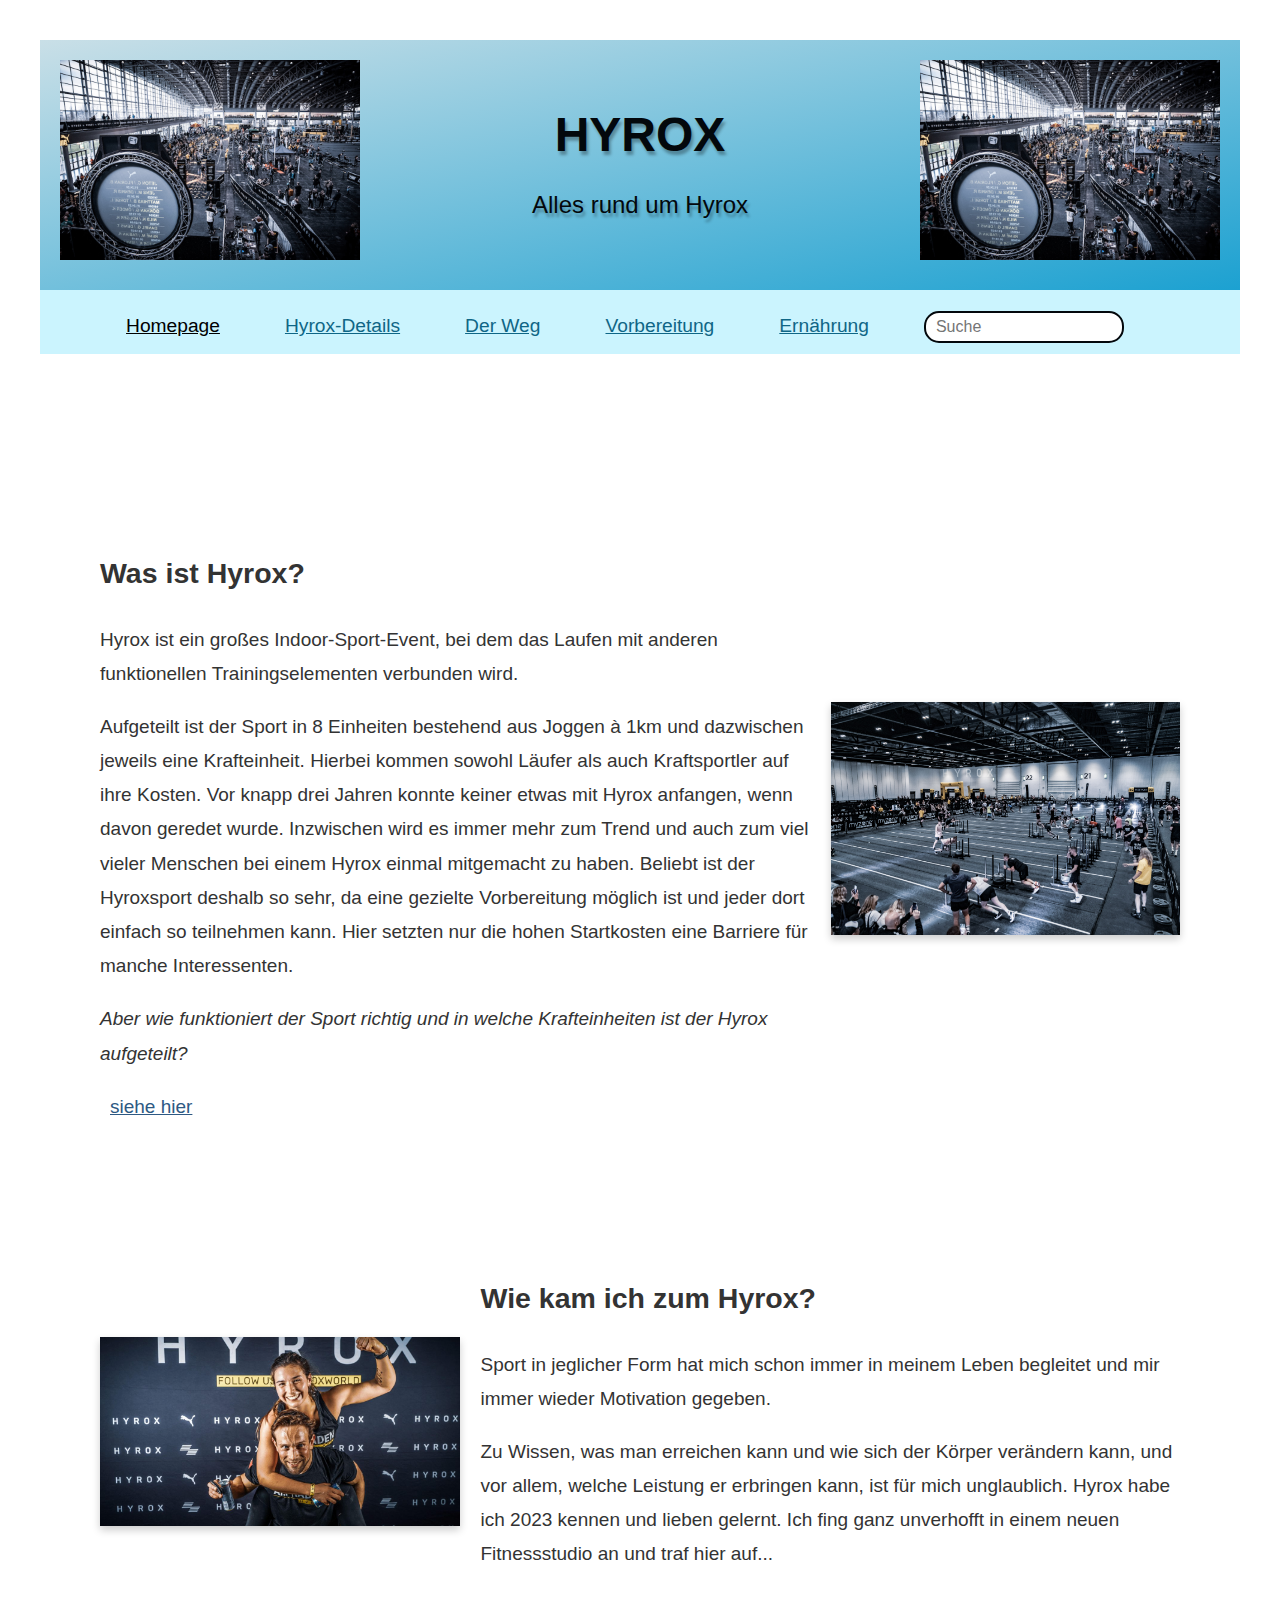
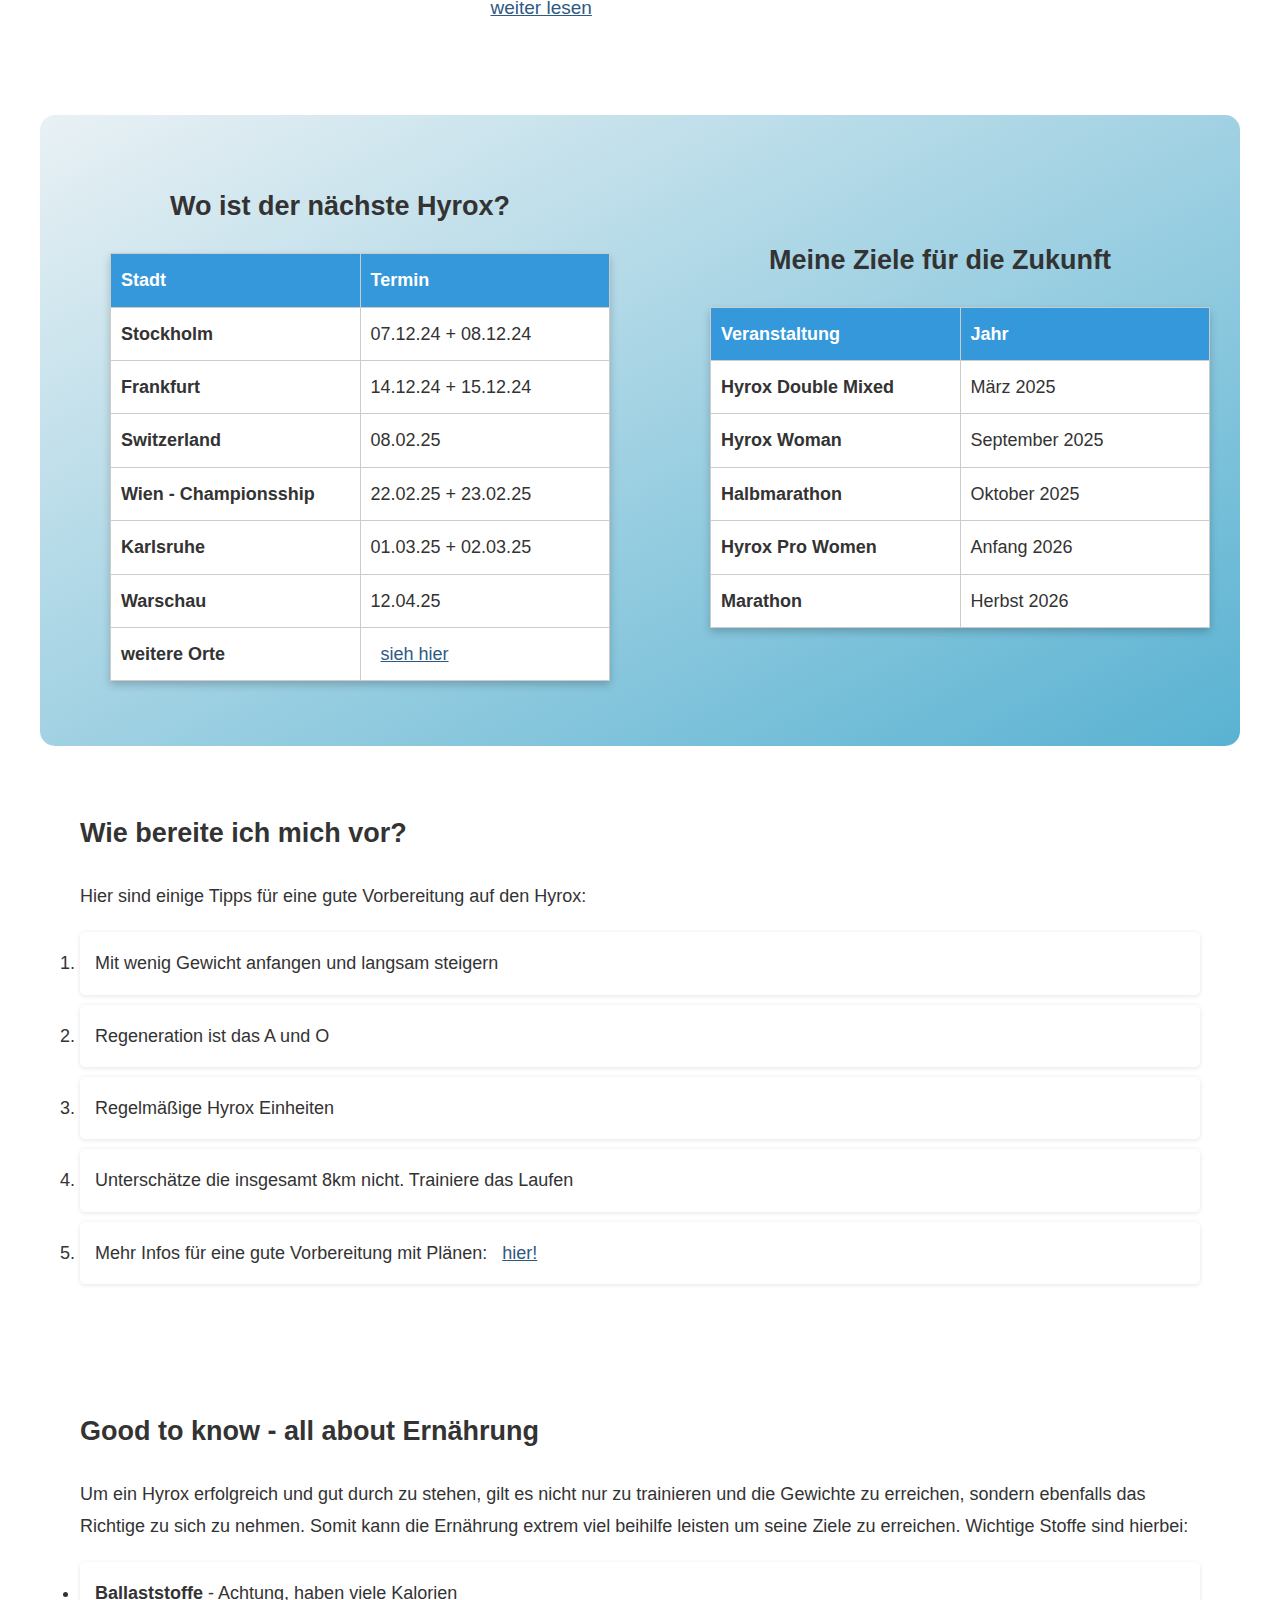
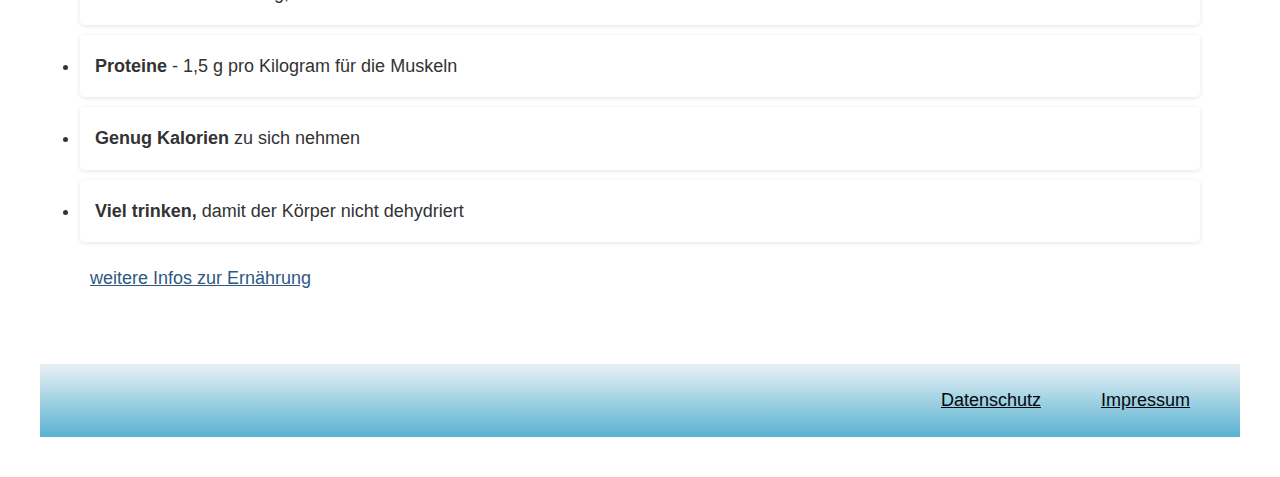
==== index.html @ 9735cb4b "Fehler behoben: Java Script mit "defer" ergänzt, damit das Hamburgermenü sich öffnen lässt" ====
<!DOCTYPE html>
<html lang="de">

<head>
    <meta charset="UTF-8">
    <meta name="viewport" content="width=device-width, initial-scale=1.0, maximum-scale=1.0, user-scalable=no">
    <title>Hyrox - Alles rund um Hyrox</title>
    <link rel="stylesheet" type="text/css" href="CSS/index.styles.css">
    <link rel="stylesheet" taype="text/css" href="CSS/homepage.styles.css">
    <script src="JavaScript/script.js" defer></script>
</head>

<body>
    <header role="banner">
        <div class="flex-container">
            <div>
                <img class="header-image2" src="images/image1.jpg" id="bild1"
                    alt="Das Bild zeigt eine große Sporthalle mit vielen Teilnehmern und Zuschauern, die sich auf einem Fitness-Wettkampf, vermutlich einem Hyrox-Event, befinden. Im Vordergrund ist eine große digitale Anzeigetafel zu sehen, die die aktuellen Ergebnisse anzeigt.">
            </div>
            <div>
                <div class="container">
                    <div>
                        <h1>HYROX</h1>
                    </div>
                    <div>
                        <p1>Alles rund um Hyrox</p1>
                    </div>
                </div>
            </div>
            <div>
                <img class="header-image" src="images/image1.jpg" id="bild01"
                    alt="Das Bild zeigt eine große Sporthalle mit vielen Teilnehmern und Zuschauern, die sich auf einem Fitness-Wettkampf, vermutlich einem Hyrox-Event, befinden. Im Vordergrund ist eine große digitale Anzeigetafel zu sehen, die die aktuellen Ergebnisse anzeigt.">
            </div>
        </div>
    </header>

    <main role="main">
        <nav class="navbar" role="navigation" aria-label="Hauptnavigation">
            <div class="flex-container5 logo">
                <div>
                    <ul class="horizontal-menu nav-links" id="navLinks">
                        <li role="menuitem"><a href="index.html" class="menu-item active">Homepage</a></li>
                        <li role="menuitem"><a href="HTML/details.html" class="menu-item">Hyrox-Details</a></li>
                        <li role="menuitem"><a href="HTML/weg.html" class="menu-item">Der Weg</a></li>
                        <li role="menuitem"><a href="HTML/vorbereitungen.html" class="menu-item">Vorbereitung</a></li>
                        <li role="menuitem"><a href="HTML/ernaehrung.html" class="menu-item">Ernährung</a></li>
                        <li>
                            <form action="#" role="search" aria-label="Seiten-Suche">
                                <input type="search" name="suche" placeholder="Suche" class="search-bar"
                                    aria-label="Suche nach Inhalten">
                            </form>
                        </li>
                    </ul>
                </div>
                <div class="hamburger" id="hamburger" aria-label="Menü öffnen" role="button" tabindex="0"
                aria-expanded="false">
                    <span></span>
                    <span></span>
                    <span></span>
                </div>
            </div>
        </nav>

        <article aria-labelledby="was-ist-hyrox">
            <div class="flex-container1">
                <div>
                    <h2 id="was-ist-hyrox">Was ist Hyrox?</h2>
                    <p>Hyrox ist ein großes Indoor-Sport-Event, bei dem das Laufen mit anderen funktionellen
                        Trainingselementen verbunden wird.</p>
                    <p>Aufgeteilt ist der Sport in 8 Einheiten bestehend aus Joggen à 1km und dazwischen jeweils eine
                        Krafteinheit. Hierbei kommen sowohl Läufer als auch Kraftsportler auf ihre Kosten.
                        Vor knapp drei Jahren konnte keiner etwas mit Hyrox anfangen, wenn davon geredet wurde.
                        Inzwischen wird es immer mehr zum Trend und auch zum viel vieler Menschen bei einem Hyrox einmal
                        mitgemacht zu haben.
                        Beliebt ist der Hyroxsport deshalb so sehr, da eine gezielte Vorbereitung möglich ist und jeder
                        dort einfach so teilnehmen kann. Hier setzten nur die hohen Startkosten eine Barriere für manche
                        Interessenten.</p>
                    <p><em>Aber wie funktioniert der Sport richtig und in welche Krafteinheiten ist der Hyrox
                            aufgeteilt?</em></p>
                    <a href="HTML/details.html" aria-label="Mehr zu Hyrox-Details">siehe hier</a>
                </div>
                <div>
                    <img src="images/image4.jpg" id="bild4"
                        alt="Das Bild zeigt eine große Indoor-Sporthalle während eines Hyrox-Wettkampfs. Mehrere Athleten schieben Schlitten mit Gewichten über parallele Bahnen, während Zuschauer am Rand die Szene beobachten.">
                </div>
            </div>
        </article>

        <article aria-labelledby="wie-kam-ich-zu-hyrox">
            <div class="flex-container2">
                <div>
                    <img src="images/image2.jpg" id="bild2"
                        alt="Das Bild zeigt zwei fröhliche Hyrox-Teilnehmer vor einem Sponsoren-Backdrop. Eine Frau sitzt auf den Schultern eines Mannes, während beide lächeln und die Frau den Arm zum Zeichen der Stärke hebt.">
                </div>
                <div>
                    <h2 id="wie-kam-ich-zu-hyrox">Wie kam ich zum Hyrox?</h2>
                    <p>Sport in jeglicher Form hat mich schon immer in meinem Leben begleitet und mir immer wieder
                        Motivation gegeben.</p>
                    <p>Zu Wissen, was man erreichen kann und wie sich der Körper verändern kann, und vor allem, welche
                        Leistung er erbringen kann, ist für mich unglaublich. Hyrox habe ich 2023 kennen und lieben
                        gelernt. Ich fing ganz unverhofft in einem neuen Fitnessstudio an und traf hier auf...</p>
                    <a href="HTML/weg.html" aria-label="Mehr über meinen Weg zum Hyrox">weiter lesen</a>
                </div>
            </div>
        </article>

        <section aria-labelledby="naechster-hyrox">
            <div class="flex-container3">
                <div>
                    <article>
                        <h2 id="naechster-hyrox">Wo ist der nächste Hyrox?</h2>
                        <table class="table" role="table" aria-label="Hyrox Termine und Orte">
                            <thead>
                                <tr>
                                    <th>Stadt</th>
                                    <th>Termin</th>
                                </tr>
                            </thead>
                            <tbody>
                                <tr>
                                    <td>Stockholm</td>
                                    <td>07.12.24 + 08.12.24</td>
                                </tr>
                                <tr>
                                    <td>Frankfurt</td>
                                    <td>14.12.24 + 15.12.24</td>
                                </tr>
                                <tr>
                                    <td>Switzerland</td>
                                    <td>08.02.25</td>
                                </tr>
                                <tr>
                                    <td>Wien - Championsship</td>
                                    <td>22.02.25 + 23.02.25</td>
                                </tr>
                                <tr>
                                    <td>Karlsruhe</td>
                                    <td>01.03.25 + 02.03.25</td>
                                </tr>
                                <tr>
                                    <td>Warschau</td>
                                    <td>12.04.25</td>
                                </tr>
                                <tr>
                                    <td>weitere Orte</td>
                                    <td><a href="https://hyrox.com/find-my-race/" aria-label="Weitere Hyrox Orte">sieh
                                            hier</a></td>
                                </tr>
                            </tbody>
                        </table>
                    </article>
                </div>
                <div>
                    <article>
                        <h2>Meine Ziele für die Zukunft</h2>
                        <table class="table" role="table" aria-label="Ziele und Jahre für Veranstaltungen">
                            <thead>
                                <tr>
                                    <th>Veranstaltung</th>
                                    <th>Jahr</th>
                                </tr>
                            </thead>
                            <tbody>
                                <tr>
                                    <td>Hyrox Double Mixed</td>
                                    <td>März 2025</td>
                                </tr>
                                <tr>
                                    <td>Hyrox Woman</td>
                                    <td>September 2025</td>
                                </tr>
                                <tr>
                                    <td>Halbmarathon</td>
                                    <td>Oktober 2025</td>
                                </tr>
                                <tr>
                                    <td>Hyrox Pro Women</td>
                                    <td>Anfang 2026</td>
                                </tr>
                                <tr>
                                    <td>Marathon</td>
                                    <td>Herbst 2026</td>
                                </tr>
                            </tbody>
                        </table>
                    </article>
                </div>
            </div>
        </section>

        <article aria-labelledby="vorbereitung">
            <h2 id="vorbereitung">Wie bereite ich mich vor?</h2>
            <p>Hier sind einige Tipps für eine gute Vorbereitung auf den Hyrox:</p>
            <ol>
                <li>Mit wenig Gewicht anfangen und langsam steigern</li>
                <li>Regeneration ist das A und O</li>
                <li>Regelmäßige Hyrox Einheiten</li>
                <li>Unterschätze die insgesamt 8km nicht. Trainiere das Laufen</li>
                <li>Mehr Infos für eine gute Vorbereitung mit Plänen: <a href="HTML/vorbereitungen.html">hier!</a></li>
            </ol>
        </article>

        <article aria-labelledby="ernaehrung">
            <h2 id="ernaehrung">Good to know - all about Ernährung</h2>
            <p>Um ein Hyrox erfolgreich und gut durch zu stehen, gilt es nicht nur zu trainieren und die Gewichte zu
                erreichen, sondern ebenfalls das Richtige zu sich zu nehmen.
                Somit kann die Ernährung extrem viel beihilfe leisten um seine Ziele zu erreichen.
                Wichtige Stoffe sind hierbei:</p>
            <ul>
                <li><strong>Ballaststoffe</strong> - Achtung, haben viele Kalorien</li>
                <li><strong>Proteine</strong> - 1,5 g pro Kilogram für die Muskeln</li>
                <li><strong>Genug Kalorien</strong> zu sich nehmen</li>
                <li><strong>Viel trinken,</strong> damit der Körper nicht dehydriert</li>
            </ul>
            <a href="HTML/ernaehrung.html" aria-label="Weitere Infos zur Ernährung">weitere Infos zur Ernährung</a>
        </article>
    </main>

    <footer role="contentinfo">
        <div class="flex-container6">
            <ul aria-label="Rechtliches" class="footer-links">
                <li><a href="index.html" class="footer-link">Datenschutz</a></li>
                <li><a href="index.html" class="footer-link">Impressum</a></li>
            </ul>
        </div>
    </footer>
</body>

</html>
---- CSS/index.styles.css ----
h1 {
    /*Überschrift oben*/
    text-shadow: 2px 4px 3px rgba(0, 0, 0, 0.3);
    font-size: 3rem;
    color: #03080c;
    margin-bottom: 4px
}

p1 {
    /*Unterüberschrift*/
    text-shadow: 2px 4px 3px rgba(0, 0, 0, 0.3);
    font-size: 1.5rem;
    color: #03080c;
}

#bild1 {
    max-width: auto;
    max-height: 200px;
}

#bild01 {
    max-width: auto;
    max-height: 200px;
}

/*Überschrift in Flexbox*/
.container {
    text-align: center;
}

nav ul li a {
    /* Links im Header*/
    color: #0f6686;
    font-size: 1.2rem;
    padding: 5px 10px;
    margin-right: 20px;
}

nav ul li a:hover,
/*Links im Header*/
nav ul li a:focus {
    color: #5acdf7;
}

.search-bar {
    /*Suchleiste*/
    width: 200px;
    padding: 5px 10px;
    border: 2px solid #03080c;
    border-radius: 15px;
    font-size: 16px;
    outline: none;
}

.search-bar:hover {
    border-color: #1ca1d1;
}

.search-bar:focus {
    border-color: #1abc9c;
}

/* Zentrierung der Suchleiste */
form {
    display: flex;
    justify-content: right;
    margin-top: 10px;
}

/*Flexbox für das Menü*/
.flex-container5 {
    display: flex;
    justify-content: center;
    align-items: center;
    gap: 10px;
    padding: 10px 10px;
    background-color: #cbf4fe;
    margin: 0;
    margin-bottom: 80px;
}

.menu-item.active {
    color: #000000;
}

.horizontal-menu {
    list-style-type: none;
    padding: 0;
    margin: 0;
}

/* Listenelemente horizontal */
.horizontal-menu li,
li form {
    display: inline-block;
    margin-right: 20px;
}

/*Seitenanfang*/
.flex-container {
    display: flex;
    justify-content: space-between;
    align-items: start;
    background: linear-gradient(to bottom right, #c9dfe7, #1ca1d1);
    /* Verlauf von hellblau nach mittelblau */
    padding: 20px;
    margin: 0;
    box-sizing: border-box;
    gap: 20px;
}

body {
    font-family: 'Open Sans', sans-serif;
    font-size: 18px;
    line-height: 1.8;
    color: #333;
    margin: 0;
    padding: 40px;
}

a {
    color: #2e5983;
    padding: 5px 10px;
    margin-right: 20px;
}

a:hover,
/*Links ändern die Farbe wenn die Maus darüber fährt*/
a:focus {
    color: rgb(118, 181, 245);
}


.zentrieren {
    text-align: center;
}

.fett {
    font-weight: 500;
    font-style: italic;
}


/*Flexbox für den Footer*/
.flex-container6 {
    display: flex;
    justify-content: flex-end;
    align-items: center;
    background: linear-gradient(to bottom, #e9f1f4, #59b2d2);
    padding: 20px;
    margin-top: 30px;
    box-sizing: border-box;
    gap: 20px;
    text-align: center;
}

.footer-links {
    list-style-type: none;
    padding: 0;
    margin: 0;
    display: flex;
    gap: 20px;
}

.footer-link {
    color: #03080c;
}

.footer-link:hover,
/*Links ändern die Farbe wenn die Maus darüber fährt*/
.footer-link:focus {
    color: rgb(73, 111, 148);
}

.responsive-image {
    display: block;
    max-width: auto;
    max-height: 250px;
    margin: 0 auto;
}

/* Hamburger Menü (Standardmäßig versteckt) */
.hamburger {
    display: none;
    flex-direction: column;
    cursor: pointer;
    gap: 4px;
}

.hamburger span {
    width: 25px;
    height: 3px;
    background-color: rgb(0, 0, 0);
    border-radius: 2px;
}


/* Menü auf kleineren Bildschirmen */
@media (max-width: 768px) {
    .nav-links {
        display: none;
        position: absolute;
        top: 60px;
        right: 0;
        width: 100%;
        background-color: #333;
        flex-direction: column;
        text-align: right;
        padding: 10px 0;
    }

    .nav-links li {
        display: block;
        margin-right: 20px;
    }

    .hamburger {
        display: flex;
        /* Zeigt das Hamburger-Icon */
    }

    .nav-links.active {
        display: flex;
        /* Zeigt das Menü bei Klick */
    }
}

@media (max-width: 1025px) {
    .header-image {
        display: none;
    }
}

@media (max-width: 541px) {
    .header-image2 {
        display: none;
    }
}

@media screen and (max-width: 1025px) {
    h1 {
        font-size: 2rem;
    }

    p1 {
        font-size: 1.2rem;
    }

    .horizontal-menu li {
        display: block;
        margin-right: 0;
    }

    .search-bar {
        width: 100%;
    }

    .header-image {
        display: none;
    }
}
---- CSS/homepage.styles.css ----
#bild4 {
    max-width: 100%;
    height: auto;
    box-shadow: 0 4px 8px rgba(0, 0, 0, 0.2);
}

#bild2 {
    max-width: 100%;
    height: auto;
    box-shadow: 0 4px 8px rgba(0, 0, 0, 0.2);
}

article {
    font-family: 'Open Sans', sans-serif;
    font-size: 18px;
    line-height: 1.8;
    color: #333;
    margin: 0;
    padding: 40px;
}

table {
    width: 100%;
    border-collapse: collapse;
    margin: 20px;
    box-shadow: 0 2px 10px rgba(0, 0, 0, 0.1);
    /* Schatten */
    overflow: hidden;
    /* Überlauf weg*/
}

/* Tabellenkopf Styling */
th {
    background-color: #3498db;
    color: white;
    padding: 12px;
    text-align: left;
}

/* Tabellenzellen Styling */
td {
    background-color: #ffffff;
    padding: 10px;
    border-bottom: 1px solid #dddddd;
}

/* Hover-Effekt für Zellen */
tr:hover {
    background-color: #f1f1f1;
}

/* Letzte Zeile ohne unteren Rand */
tr:last-child td {
    border-bottom: none;
}

/*Listen formatierung */
article ul,
ol {
    padding: 0;
    margin: 20px 0;
}


article li {
    background-color: #ffffff;
    padding: 15px;
    margin-bottom: 10px;
    border-radius: 5px;
    box-shadow: 0 1px 5px rgba(0, 0, 0, 0.1);
    transition: background-color 0.3s;
}

/* Hover-Effekt für Listenelemente */
article li:hover {
    background-color: #e7f3fe;
}

/*Flexbox für "Was ist Hyrox"*/
.flex-container1 {
    display: flex;
    justify-content: space-between;
    align-items: center;
    padding: 20px;
    margin-top: 30px;
    box-sizing: border-box;
    gap: 20px;
    font-size: 19px;
    max-width: 100%;
}


/*Flexbox für "Wie kam ich zum Hyrox"*/
.flex-container2 {
    display: flex;
    justify-content: space-between;
    align-items: center;
    padding: 20px;
    margin-top: 5px;
    box-sizing: border-box;
    gap: 20px;
    font-size: 19px;
    max-width: 100%;
}

/* Flexbox für die Tabellen und anschließende Formatierung*/
.flex-container3 {
    display: flex;
    justify-content: center;
    align-items: center;
    background: linear-gradient(to bottom right, #e9f1f4, #59b2d2);
    border-radius: 15px;
    padding: 5px 10px 5px 10px;
    margin-top: 30px;
    box-sizing: border-box;
    gap: 20px;
    text-align: center;
    max-width: 100%;

}

.table {
    max-width: 500px;
    max-height: 200px;
    border-collapse: collapse;
    border: 1px solid #ccc;
    table-layout: fixed;
    box-shadow: 0 4px 8px rgba(0, 0, 0, 0.2);
}

.table th,
.table td {
    border: 1px solid #ccc;
    padding: 10px;
    text-align: left;
}

.table {
    overflow: hidden;
}

tbody td:first-child {
    font-weight: bold;
}

@media screen and (max-width: 1025px) {
    .table {
        font-size: 0.9rem;
    }

    .flex-container1,
    .flex-container2,
    .flex-container3,
    .flex-container4 {
        flex-direction: column;
        height: auto;
    }

    .flex-container5 ul li {
        display: block;
        margin-bottom: 10px;
    }
}
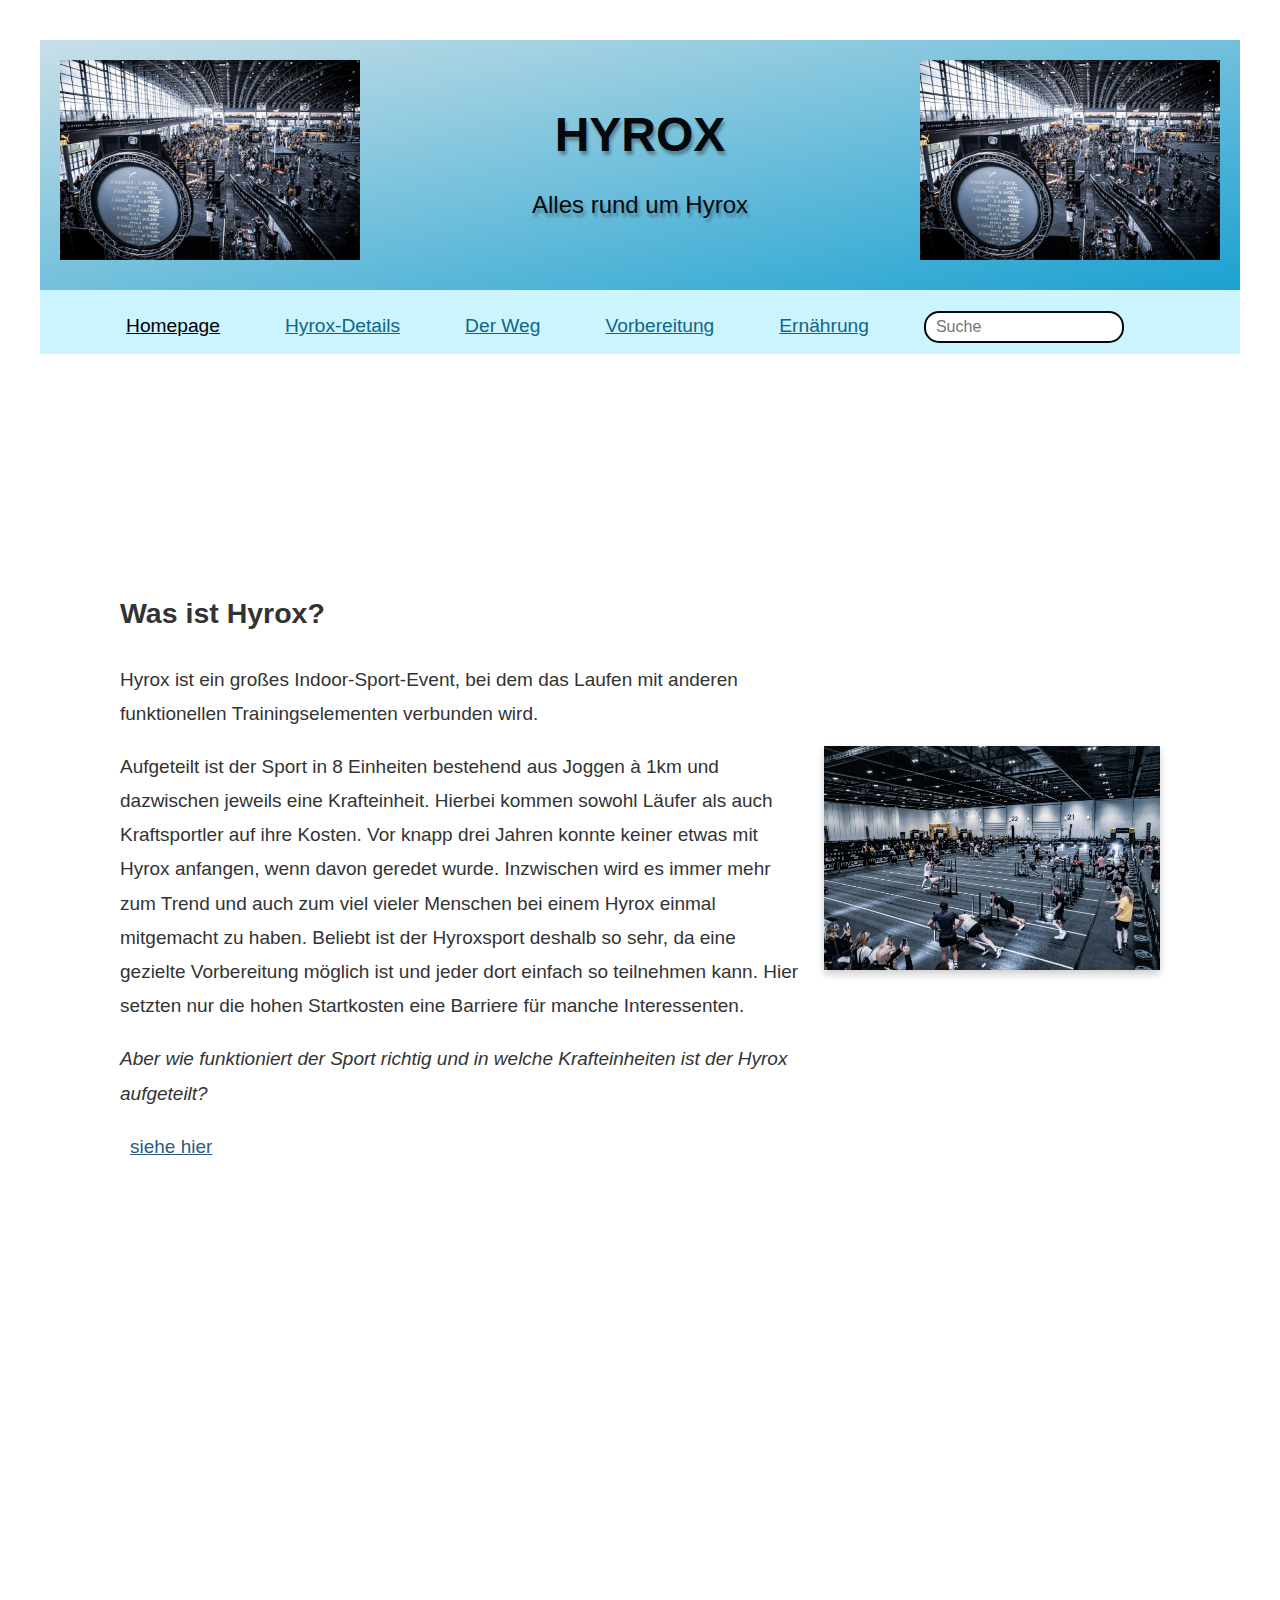
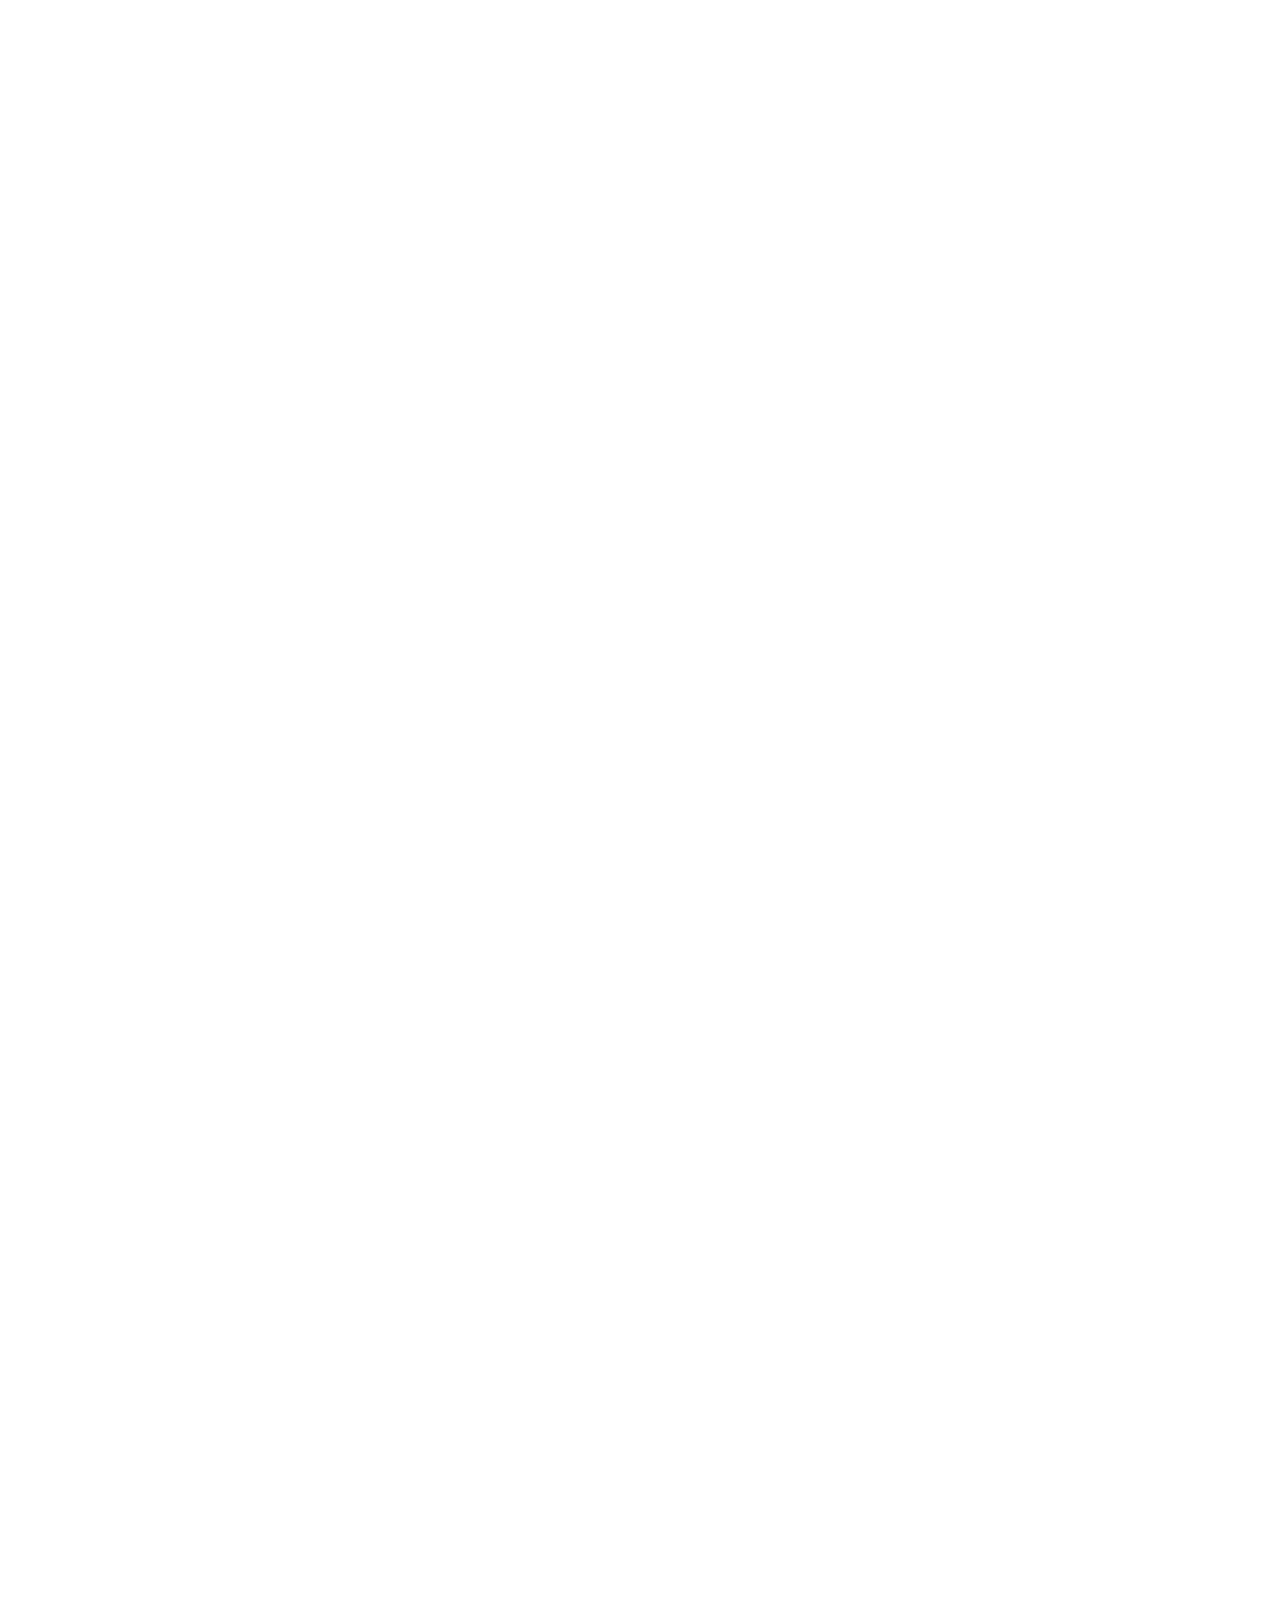
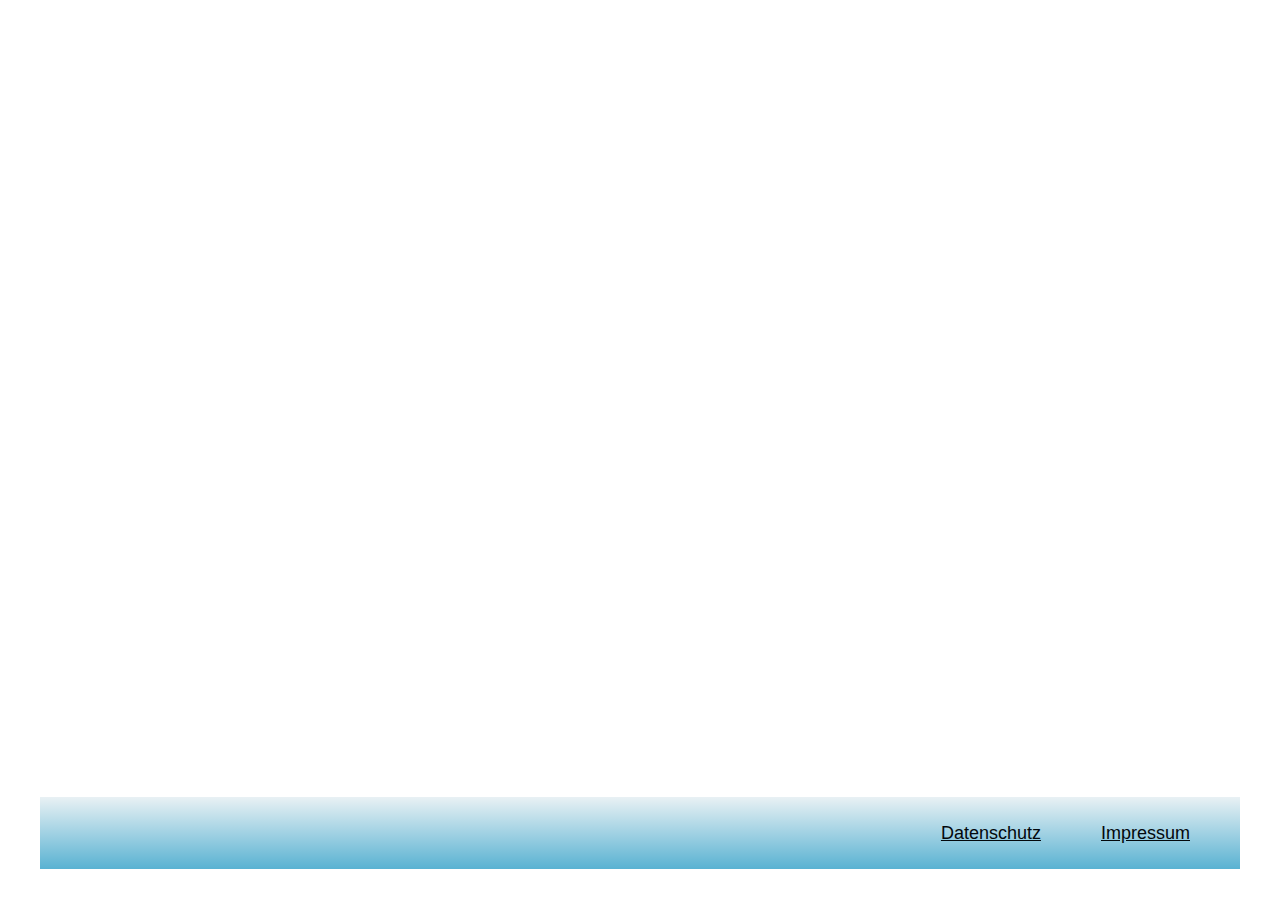
==== commit fefd327d: "Einfügen 3 Bilder, Umsetzung Fade In von Content" ====
--- a/index.html
+++ b/index.html
@@ -17,18 +17,16 @@
                 <img class="header-image2" src="images/image1.jpg" id="bild1"
                     alt="Das Bild zeigt eine große Sporthalle mit vielen Teilnehmern und Zuschauern, die sich auf einem Fitness-Wettkampf, vermutlich einem Hyrox-Event, befinden. Im Vordergrund ist eine große digitale Anzeigetafel zu sehen, die die aktuellen Ergebnisse anzeigt.">
             </div>
-            <div>
-                <div class="container">
-                    <div>
-                        <h1>HYROX</h1>
-                    </div>
-                    <div>
-                        <p1>Alles rund um Hyrox</p1>
-                    </div>
-                </div>
-            </div>
-            <div>
-                <img class="header-image" src="images/image1.jpg" id="bild01"
+            <div class="container">
+                <div>
+                    <h1>HYROX</h1>
+                </div>
+                <div>
+                    <p1>Alles rund um Hyrox</p1>
+                </div>
+            </div>
+            <div class="container2">
+                <img class="header-image2" src="images/image1.jpg" id="bild01"
                     alt="Das Bild zeigt eine große Sporthalle mit vielen Teilnehmern und Zuschauern, die sich auf einem Fitness-Wettkampf, vermutlich einem Hyrox-Event, befinden. Im Vordergrund ist eine große digitale Anzeigetafel zu sehen, die die aktuellen Ergebnisse anzeigt.">
             </div>
         </div>
@@ -53,7 +51,7 @@
                     </ul>
                 </div>
                 <div class="hamburger" id="hamburger" aria-label="Menü öffnen" role="button" tabindex="0"
-                aria-expanded="false">
+                    aria-expanded="false">
                     <span></span>
                     <span></span>
                     <span></span>
@@ -61,7 +59,9 @@
             </div>
         </nav>
 
-        <article aria-labelledby="was-ist-hyrox">
+        <div class="einwischen">
+        <article aria-labelledby="was-ist-hyrox"> 
+            <section class="content fade-in">
             <div class="flex-container1">
                 <div>
                     <h2 id="was-ist-hyrox">Was ist Hyrox?</h2>
@@ -84,9 +84,11 @@
                         alt="Das Bild zeigt eine große Indoor-Sporthalle während eines Hyrox-Wettkampfs. Mehrere Athleten schieben Schlitten mit Gewichten über parallele Bahnen, während Zuschauer am Rand die Szene beobachten.">
                 </div>
             </div>
+        </section>
         </article>
 
         <article aria-labelledby="wie-kam-ich-zu-hyrox">
+            <section class="content fade-in">
             <div class="flex-container2">
                 <div>
                     <img src="images/image2.jpg" id="bild2"
@@ -102,9 +104,10 @@
                     <a href="HTML/weg.html" aria-label="Mehr über meinen Weg zum Hyrox">weiter lesen</a>
                 </div>
             </div>
-        </article>
-
-        <section aria-labelledby="naechster-hyrox">
+            </section>
+        </article>
+
+        <section class="content fade-in" aria-labelledby="naechster-hyrox">
             <div class="flex-container3">
                 <div>
                     <article>
@@ -189,6 +192,7 @@
         </section>
 
         <article aria-labelledby="vorbereitung">
+            <section class="content fade-in">
             <h2 id="vorbereitung">Wie bereite ich mich vor?</h2>
             <p>Hier sind einige Tipps für eine gute Vorbereitung auf den Hyrox:</p>
             <ol>
@@ -198,9 +202,11 @@
                 <li>Unterschätze die insgesamt 8km nicht. Trainiere das Laufen</li>
                 <li>Mehr Infos für eine gute Vorbereitung mit Plänen: <a href="HTML/vorbereitungen.html">hier!</a></li>
             </ol>
+            </section>
         </article>
 
         <article aria-labelledby="ernaehrung">
+            <section class="content fade-in">
             <h2 id="ernaehrung">Good to know - all about Ernährung</h2>
             <p>Um ein Hyrox erfolgreich und gut durch zu stehen, gilt es nicht nur zu trainieren und die Gewichte zu
                 erreichen, sondern ebenfalls das Richtige zu sich zu nehmen.
@@ -213,7 +219,9 @@
                 <li><strong>Viel trinken,</strong> damit der Körper nicht dehydriert</li>
             </ul>
             <a href="HTML/ernaehrung.html" aria-label="Weitere Infos zur Ernährung">weitere Infos zur Ernährung</a>
-        </article>
+            </section>
+        </article>
+        </div>
     </main>
 
     <footer role="contentinfo">
--- a/CSS/homepage.styles.css
+++ b/CSS/homepage.styles.css
@@ -8,6 +8,25 @@
     max-width: 100%;
     height: auto;
     box-shadow: 0 4px 8px rgba(0, 0, 0, 0.2);
+}
+/*Ende Slideshow*/
+
+
+/*slide in Content*/
+.content {
+    opacity: 0; /* Unsichtbar, bis sie sichtbar wird */
+    transform: translateY(20px); /* Leicht nach unten verschoben */
+    transition: all 0.6s ease-out;
+    margin: 20px 0;
+    padding: 20px;
+    border-radius: 8px;
+
+}
+
+/* Klasse, die beim Scrollen hinzugefügt wird */
+.content.show {
+    opacity: 1;
+    transform: translateY(0);
 }
 
 article {
@@ -160,4 +179,42 @@
         display: block;
         margin-bottom: 10px;
     }
+}
+
+
+
+
+
+/* Animation für sanftes Ein- und Ausblenden */
+.fade {
+    animation: fadeEffect 1s ease-in-out;
+}
+
+@keyframes fadeEffect {
+    from { opacity: 0; }
+    to { opacity: 1; }
+}
+
+.slideshow-container {
+    position: relative;
+    max-width: 600px;
+    width: 100%;
+}
+
+.slide {
+    display: none;
+    position: absolute;
+    width: 100%;
+}
+
+
+.container1 {
+    display: flex;
+    justify-content: center;
+    align-items: center;
+    max-width: 800px;
+    padding: 20px;
+    border-radius: 10px;
+    box-sizing: border-box;
+
 }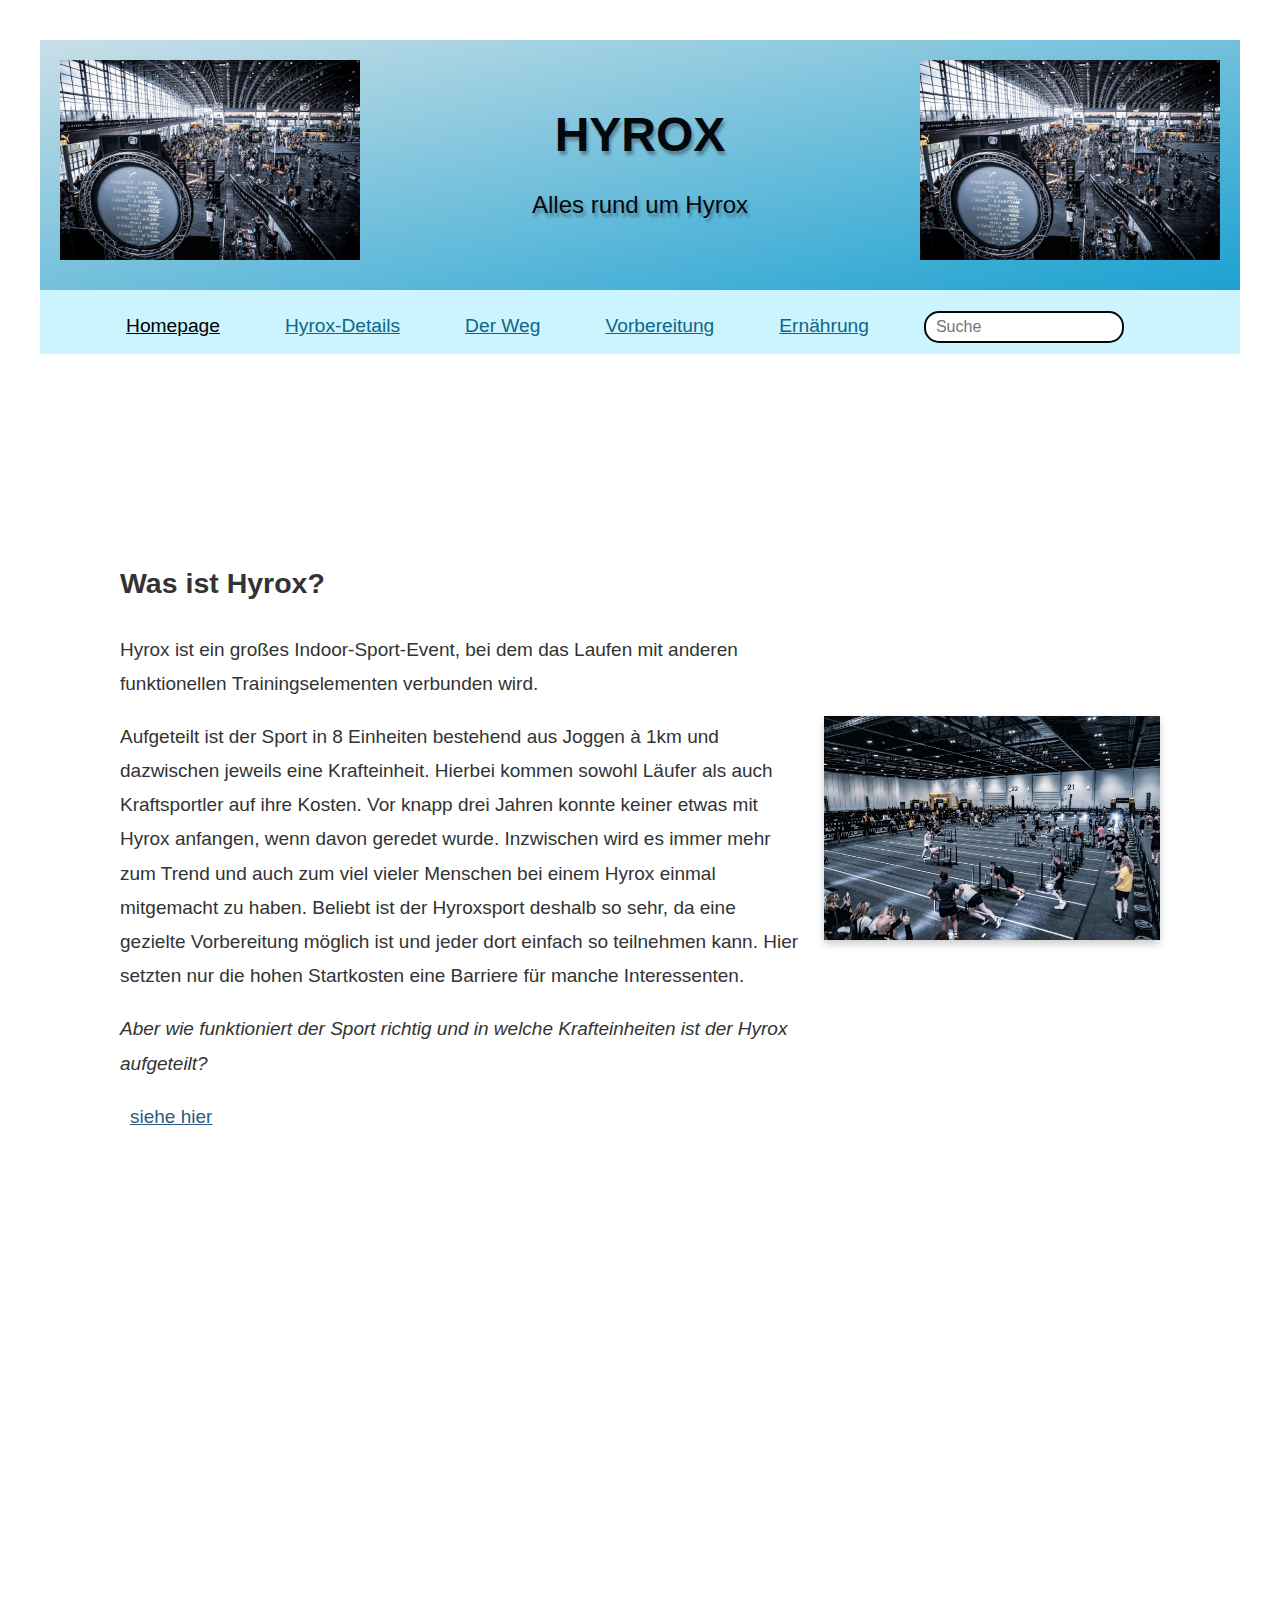
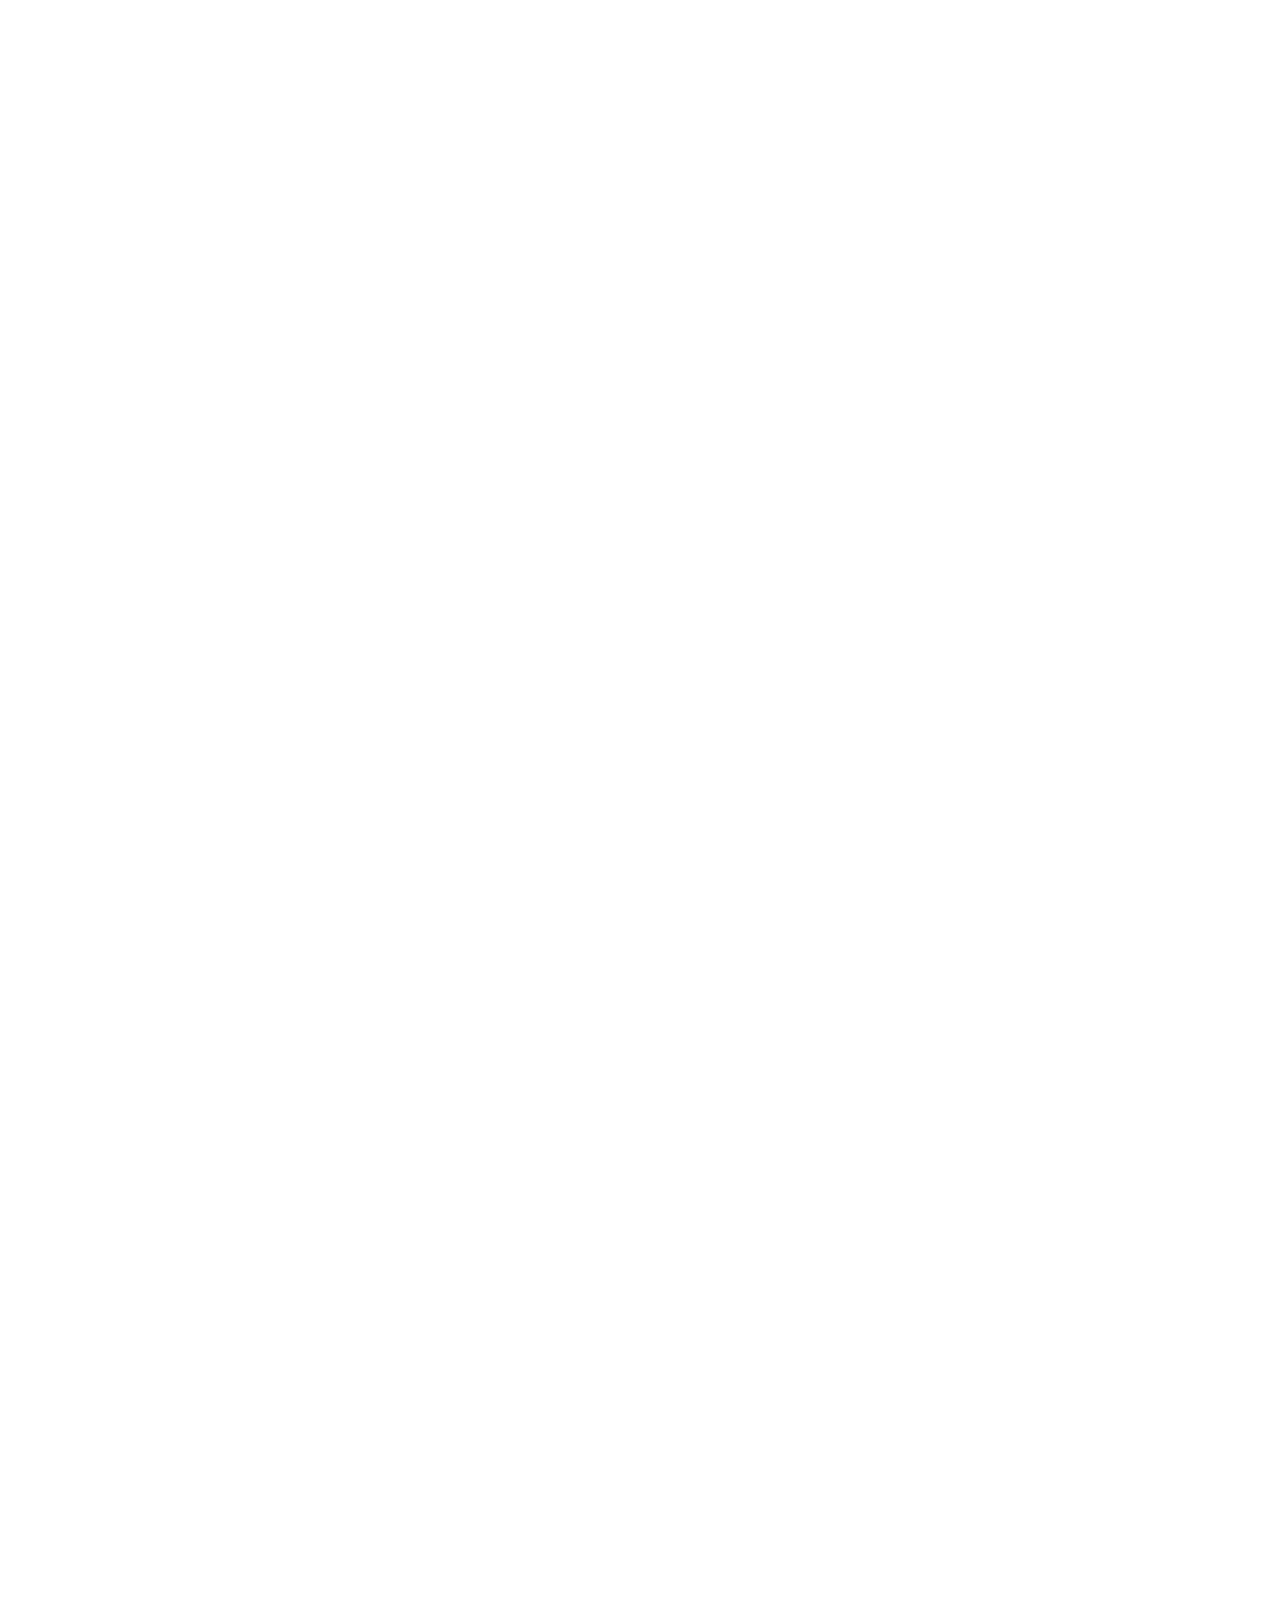
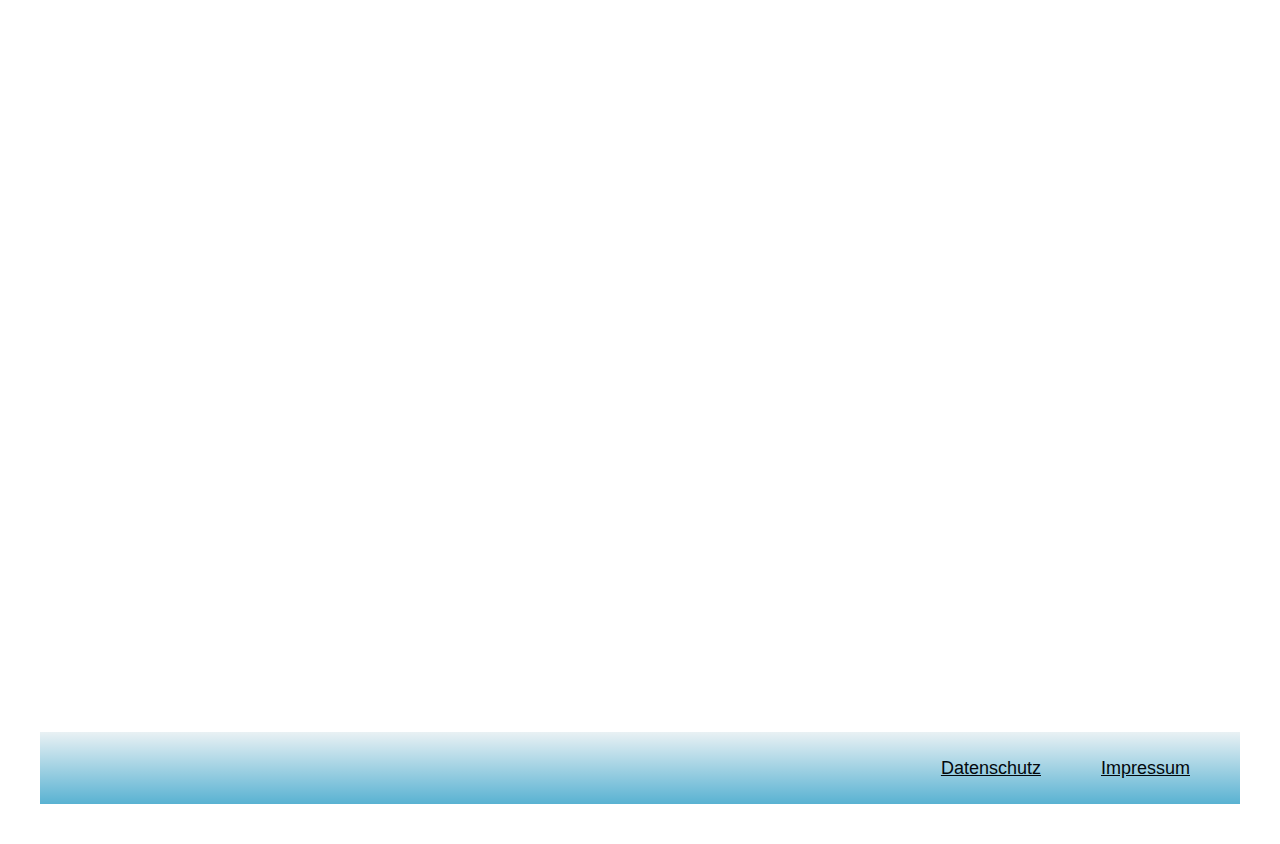
==== commit cf8e0509: "Einschieben des Contents für alle Seiten umgesetzt" ====
--- a/index.html
+++ b/index.html
@@ -25,8 +25,8 @@
                     <p1>Alles rund um Hyrox</p1>
                 </div>
             </div>
-            <div class="container2">
-                <img class="header-image2" src="images/image1.jpg" id="bild01"
+            <div>
+                <img class="header-image" src="images/image1.jpg" id="bild01"
                     alt="Das Bild zeigt eine große Sporthalle mit vielen Teilnehmern und Zuschauern, die sich auf einem Fitness-Wettkampf, vermutlich einem Hyrox-Event, befinden. Im Vordergrund ist eine große digitale Anzeigetafel zu sehen, die die aktuellen Ergebnisse anzeigt.">
             </div>
         </div>
--- a/CSS/index.styles.css
+++ b/CSS/index.styles.css
@@ -140,6 +140,22 @@
     font-style: italic;
 }
 
+.content {
+    opacity: 0; /* Unsichtbar, bis sie sichtbar wird */
+    transform: translateY(20px); /* Leicht nach unten verschoben */
+    transition: all 1.0s ease-out;
+    margin: 20px 0;
+    padding: 20px;
+    border-radius: 8px;
+
+}
+
+/* Klasse, die beim Scrollen hinzugefügt wird */
+.content.show {
+    opacity: 1;
+    transform: translateY(0);
+}
+
 
 /*Flexbox für den Footer*/
 .flex-container6 {
--- a/CSS/homepage.styles.css
+++ b/CSS/homepage.styles.css
@@ -101,8 +101,8 @@
     justify-content: space-between;
     align-items: center;
     padding: 20px;
-    margin-top: 30px;
-    box-sizing: border-box;
+    box-sizing: border-box;
+    margin: 0;
     gap: 20px;
     font-size: 19px;
     max-width: 100%;
@@ -115,8 +115,8 @@
     justify-content: space-between;
     align-items: center;
     padding: 20px;
-    margin-top: 5px;
-    box-sizing: border-box;
+    box-sizing: border-box;
+    margin:0;
     gap: 20px;
     font-size: 19px;
     max-width: 100%;
@@ -130,7 +130,6 @@
     background: linear-gradient(to bottom right, #e9f1f4, #59b2d2);
     border-radius: 15px;
     padding: 5px 10px 5px 10px;
-    margin-top: 30px;
     box-sizing: border-box;
     gap: 20px;
     text-align: center;
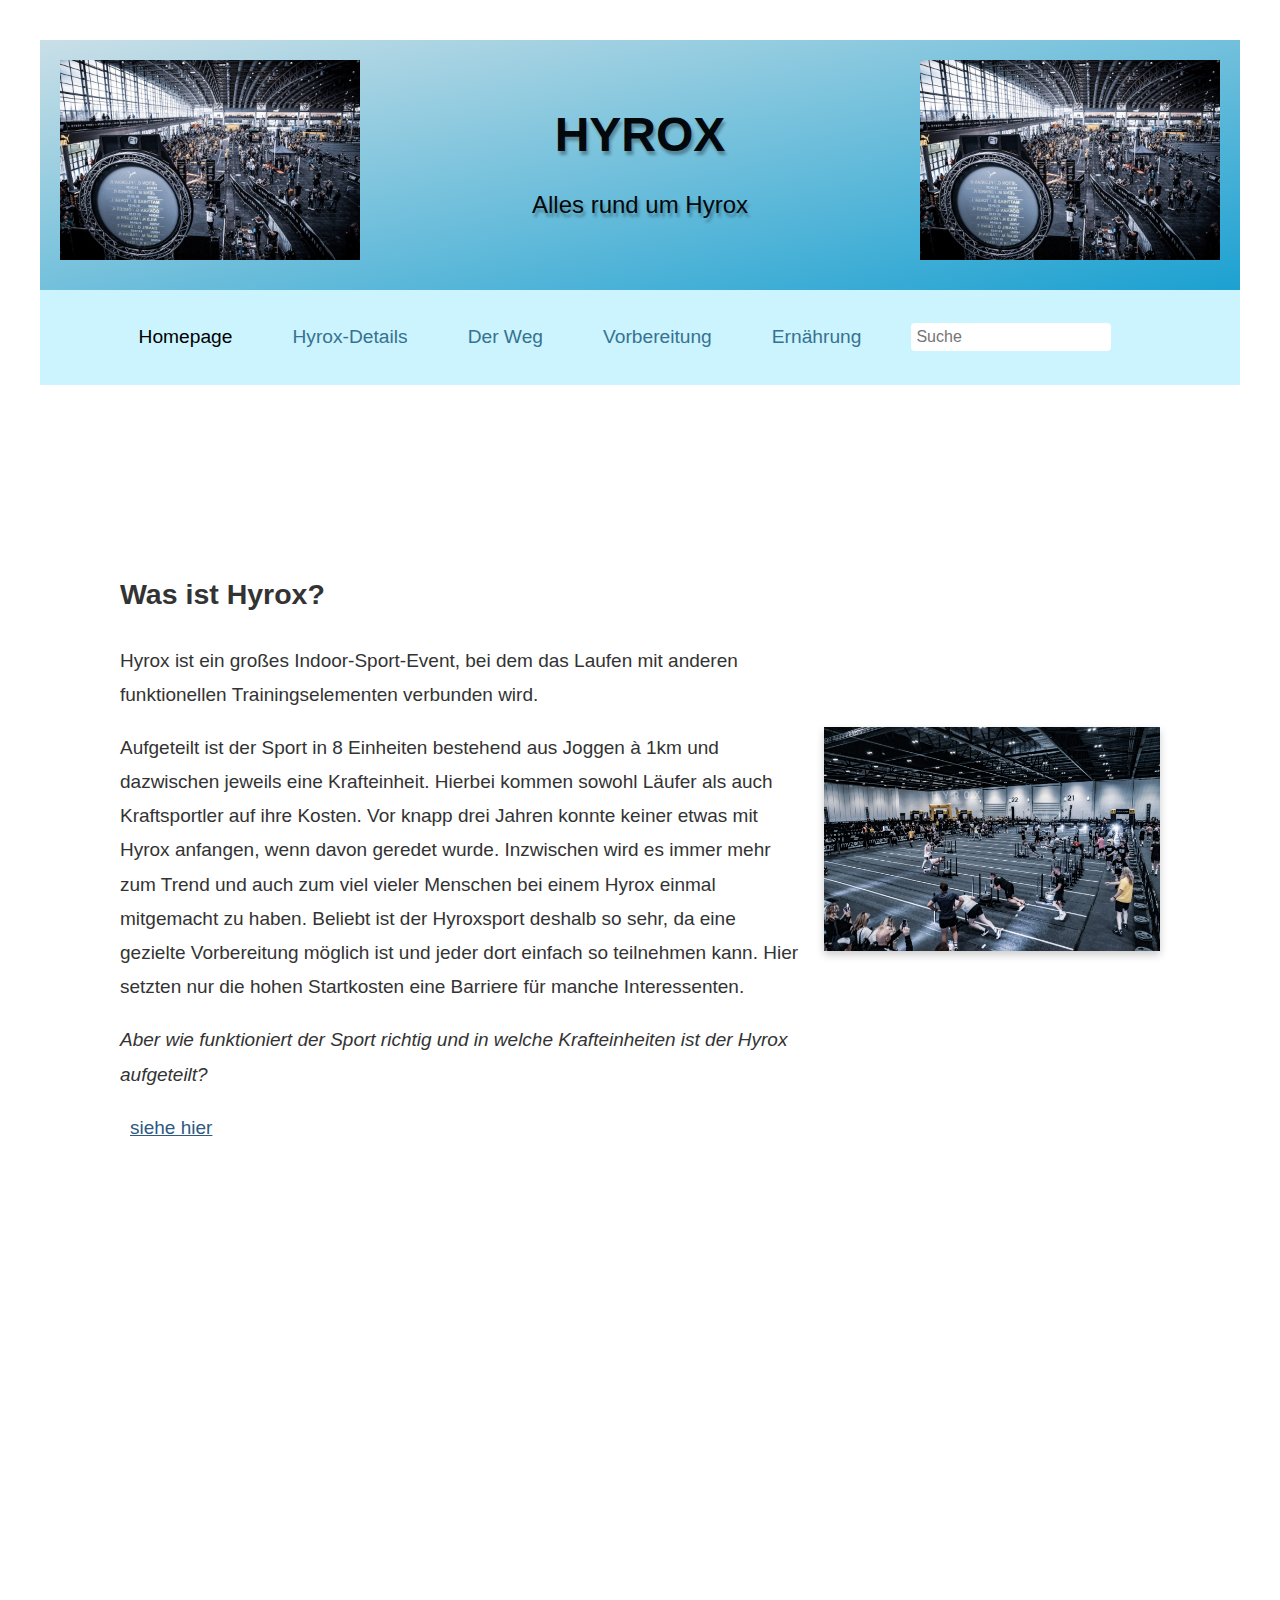
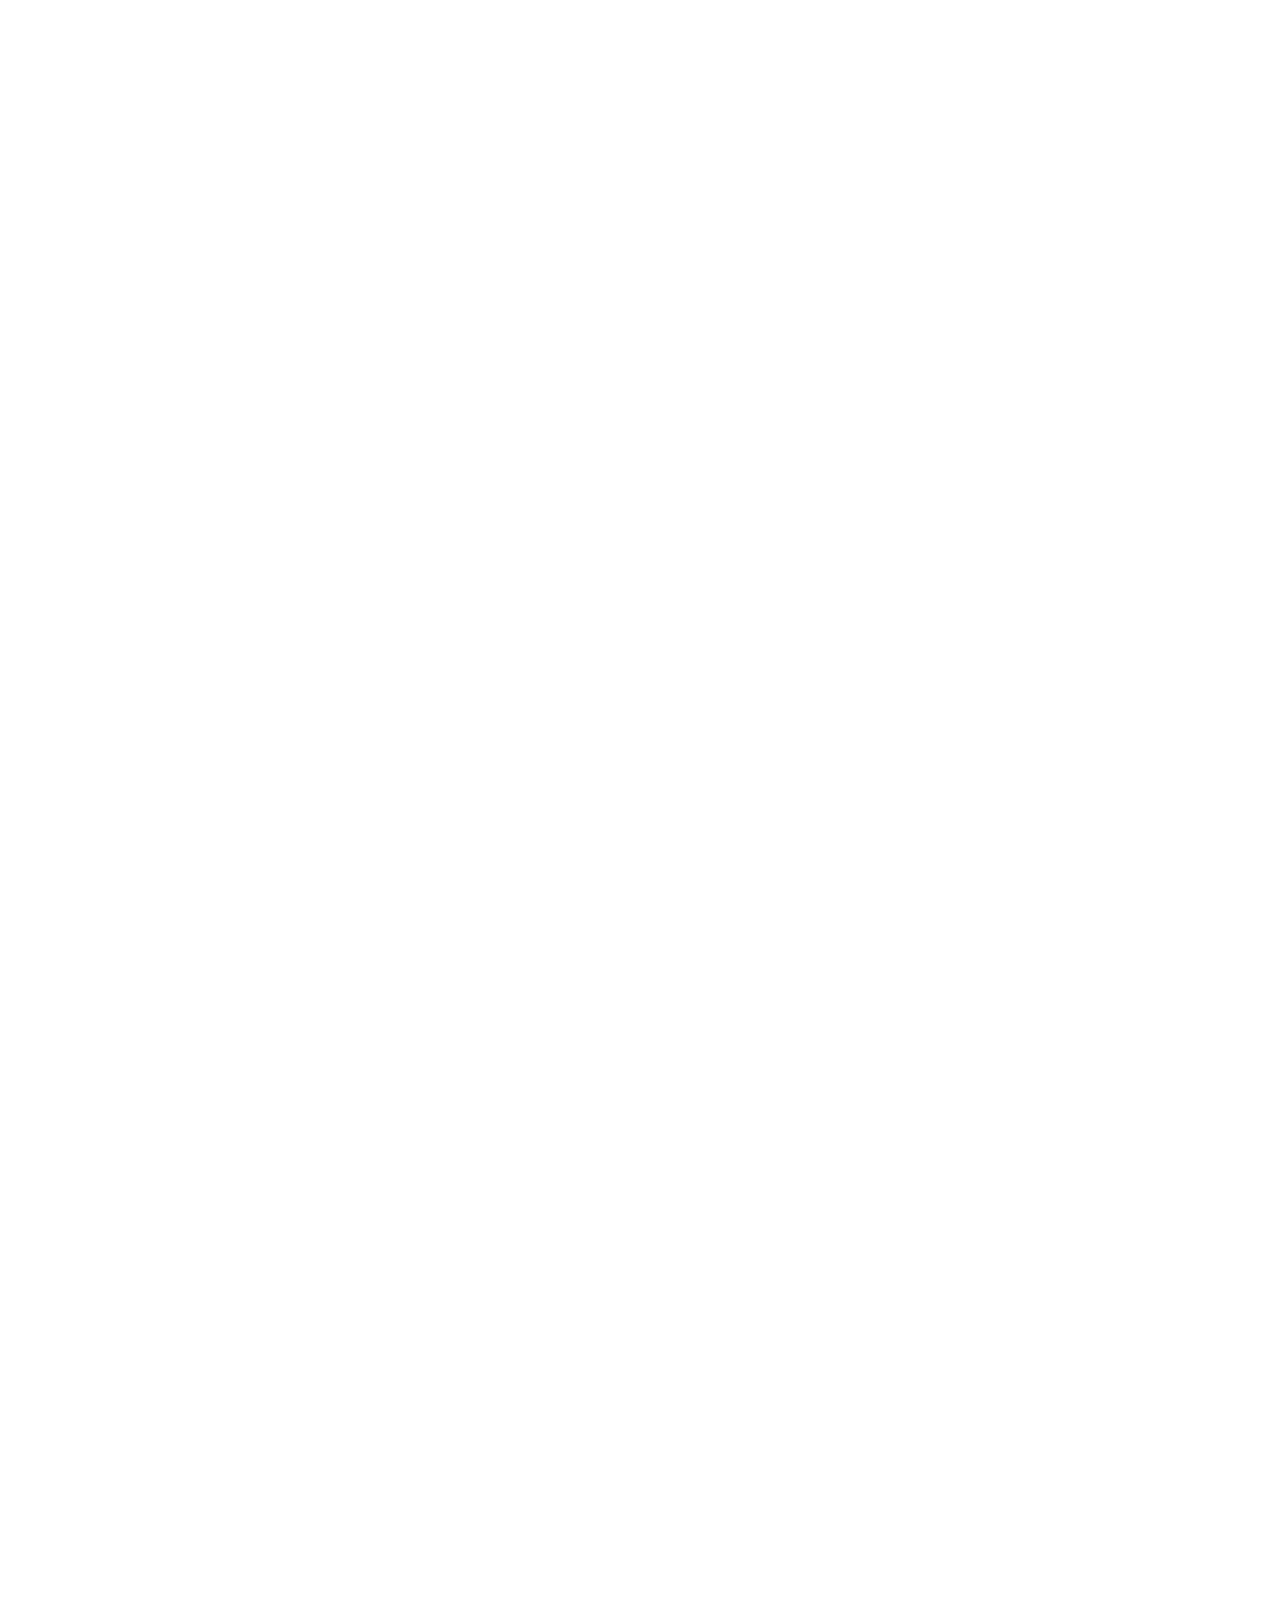
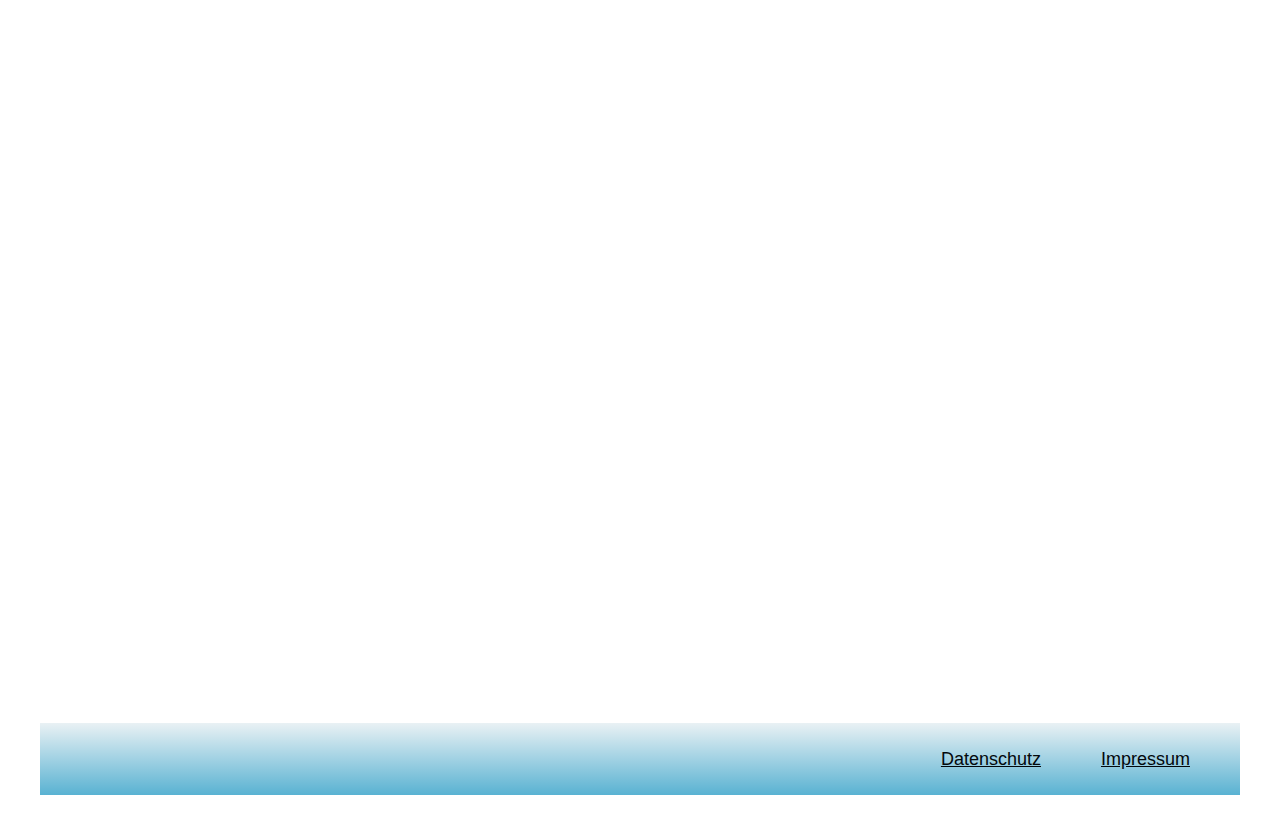
==== commit f9065e6d: "Hamburgermenü designt und Navigationsleiste angepasst" ====
--- a/index.html
+++ b/index.html
@@ -35,192 +35,203 @@
     <main role="main">
         <nav class="navbar" role="navigation" aria-label="Hauptnavigation">
             <div class="flex-container5 logo">
-                <div>
-                    <ul class="horizontal-menu nav-links" id="navLinks">
-                        <li role="menuitem"><a href="index.html" class="menu-item active">Homepage</a></li>
-                        <li role="menuitem"><a href="HTML/details.html" class="menu-item">Hyrox-Details</a></li>
-                        <li role="menuitem"><a href="HTML/weg.html" class="menu-item">Der Weg</a></li>
-                        <li role="menuitem"><a href="HTML/vorbereitungen.html" class="menu-item">Vorbereitung</a></li>
-                        <li role="menuitem"><a href="HTML/ernaehrung.html" class="menu-item">Ernährung</a></li>
-                        <li>
-                            <form action="#" role="search" aria-label="Seiten-Suche">
-                                <input type="search" name="suche" placeholder="Suche" class="search-bar"
-                                    aria-label="Suche nach Inhalten">
-                            </form>
-                        </li>
+                <button class="hamburger" id="hamburger" aria-label="Menü öffnen" role="button" tabindex="0"
+                    aria-expanded="false">
+                    <span class="line"></span>
+                    <span class="line"></span>
+                    <span class="line"></span>
+                </button>
+
+                <ul class="horizontal-menu nav-links" id="navLinks">
+                    <li role="menuitem"><a href="index.html" class="menu-item active">Homepage</a></li>
+                    <li role="menuitem"><a href="HTML/details.html" class="menu-item">Hyrox-Details</a></li>
+                    <li role="menuitem"><a href="HTML/weg.html" class="menu-item">Der Weg</a></li>
+                    <li role="menuitem"><a href="HTML/vorbereitungen.html" class="menu-item">Vorbereitung</a></li>
+                    <li role="menuitem"><a href="HTML/ernaehrung.html" class="menu-item">Ernährung</a></li>
+                    <li>
+                        <form action="#" role="search" aria-label="Seiten-Suche">
+                            <input type="search" name="suche" placeholder="Suche" class="search-bar"
+                                aria-label="Suche nach Inhalten">
+                        </form>
+                    </li>
+                </ul>
+            </div>
+        </nav>
+
+        <div class="einwischen">
+            <article aria-labelledby="was-ist-hyrox">
+                <section class="content fade-in">
+                    <div class="flex-container1">
+                        <div>
+                            <h2 id="was-ist-hyrox">Was ist Hyrox?</h2>
+                            <p>Hyrox ist ein großes Indoor-Sport-Event, bei dem das Laufen mit anderen funktionellen
+                                Trainingselementen verbunden wird.</p>
+                            <p>Aufgeteilt ist der Sport in 8 Einheiten bestehend aus Joggen à 1km und dazwischen jeweils
+                                eine
+                                Krafteinheit. Hierbei kommen sowohl Läufer als auch Kraftsportler auf ihre Kosten.
+                                Vor knapp drei Jahren konnte keiner etwas mit Hyrox anfangen, wenn davon geredet wurde.
+                                Inzwischen wird es immer mehr zum Trend und auch zum viel vieler Menschen bei einem
+                                Hyrox einmal
+                                mitgemacht zu haben.
+                                Beliebt ist der Hyroxsport deshalb so sehr, da eine gezielte Vorbereitung möglich ist
+                                und jeder
+                                dort einfach so teilnehmen kann. Hier setzten nur die hohen Startkosten eine Barriere
+                                für manche
+                                Interessenten.</p>
+                            <p><em>Aber wie funktioniert der Sport richtig und in welche Krafteinheiten ist der Hyrox
+                                    aufgeteilt?</em></p>
+                            <a href="HTML/details.html" aria-label="Mehr zu Hyrox-Details">siehe hier</a>
+                        </div>
+                        <div>
+                            <img src="images/image4.jpg" id="bild4"
+                                alt="Das Bild zeigt eine große Indoor-Sporthalle während eines Hyrox-Wettkampfs. Mehrere Athleten schieben Schlitten mit Gewichten über parallele Bahnen, während Zuschauer am Rand die Szene beobachten.">
+                        </div>
+                    </div>
+                </section>
+            </article>
+
+            <article aria-labelledby="wie-kam-ich-zu-hyrox">
+                <section class="content fade-in">
+                    <div class="flex-container2">
+                        <div>
+                            <img src="images/image2.jpg" id="bild2"
+                                alt="Das Bild zeigt zwei fröhliche Hyrox-Teilnehmer vor einem Sponsoren-Backdrop. Eine Frau sitzt auf den Schultern eines Mannes, während beide lächeln und die Frau den Arm zum Zeichen der Stärke hebt.">
+                        </div>
+                        <div>
+                            <h2 id="wie-kam-ich-zu-hyrox">Wie kam ich zum Hyrox?</h2>
+                            <p>Sport in jeglicher Form hat mich schon immer in meinem Leben begleitet und mir immer
+                                wieder
+                                Motivation gegeben.</p>
+                            <p>Zu Wissen, was man erreichen kann und wie sich der Körper verändern kann, und vor allem,
+                                welche
+                                Leistung er erbringen kann, ist für mich unglaublich. Hyrox habe ich 2023 kennen und
+                                lieben
+                                gelernt. Ich fing ganz unverhofft in einem neuen Fitnessstudio an und traf hier auf...
+                            </p>
+                            <a href="HTML/weg.html" aria-label="Mehr über meinen Weg zum Hyrox">weiter lesen</a>
+                        </div>
+                    </div>
+                </section>
+            </article>
+
+            <section class="content fade-in" aria-labelledby="naechster-hyrox">
+                <div class="flex-container3">
+                    <div>
+                        <article>
+                            <h2 id="naechster-hyrox">Wo ist der nächste Hyrox?</h2>
+                            <table class="table" role="table" aria-label="Hyrox Termine und Orte">
+                                <thead>
+                                    <tr>
+                                        <th>Stadt</th>
+                                        <th>Termin</th>
+                                    </tr>
+                                </thead>
+                                <tbody>
+                                    <tr>
+                                        <td>Stockholm</td>
+                                        <td>07.12.24 + 08.12.24</td>
+                                    </tr>
+                                    <tr>
+                                        <td>Frankfurt</td>
+                                        <td>14.12.24 + 15.12.24</td>
+                                    </tr>
+                                    <tr>
+                                        <td>Switzerland</td>
+                                        <td>08.02.25</td>
+                                    </tr>
+                                    <tr>
+                                        <td>Wien - Championsship</td>
+                                        <td>22.02.25 + 23.02.25</td>
+                                    </tr>
+                                    <tr>
+                                        <td>Karlsruhe</td>
+                                        <td>01.03.25 + 02.03.25</td>
+                                    </tr>
+                                    <tr>
+                                        <td>Warschau</td>
+                                        <td>12.04.25</td>
+                                    </tr>
+                                    <tr>
+                                        <td>weitere Orte</td>
+                                        <td><a href="https://hyrox.com/find-my-race/"
+                                                aria-label="Weitere Hyrox Orte">sieh
+                                                hier</a></td>
+                                    </tr>
+                                </tbody>
+                            </table>
+                        </article>
+                    </div>
+                    <div>
+                        <article>
+                            <h2>Meine Ziele für die Zukunft</h2>
+                            <table class="table" role="table" aria-label="Ziele und Jahre für Veranstaltungen">
+                                <thead>
+                                    <tr>
+                                        <th>Veranstaltung</th>
+                                        <th>Jahr</th>
+                                    </tr>
+                                </thead>
+                                <tbody>
+                                    <tr>
+                                        <td>Hyrox Double Mixed</td>
+                                        <td>März 2025</td>
+                                    </tr>
+                                    <tr>
+                                        <td>Hyrox Woman</td>
+                                        <td>September 2025</td>
+                                    </tr>
+                                    <tr>
+                                        <td>Halbmarathon</td>
+                                        <td>Oktober 2025</td>
+                                    </tr>
+                                    <tr>
+                                        <td>Hyrox Pro Women</td>
+                                        <td>Anfang 2026</td>
+                                    </tr>
+                                    <tr>
+                                        <td>Marathon</td>
+                                        <td>Herbst 2026</td>
+                                    </tr>
+                                </tbody>
+                            </table>
+                        </article>
+                    </div>
+                </div>
+            </section>
+
+            <article aria-labelledby="vorbereitung">
+                <section class="content fade-in">
+                    <h2 id="vorbereitung">Wie bereite ich mich vor?</h2>
+                    <p>Hier sind einige Tipps für eine gute Vorbereitung auf den Hyrox:</p>
+                    <ol>
+                        <li>Mit wenig Gewicht anfangen und langsam steigern</li>
+                        <li>Regeneration ist das A und O</li>
+                        <li>Regelmäßige Hyrox Einheiten</li>
+                        <li>Unterschätze die insgesamt 8km nicht. Trainiere das Laufen</li>
+                        <li>Mehr Infos für eine gute Vorbereitung mit Plänen: <a
+                                href="HTML/vorbereitungen.html">hier!</a></li>
+                    </ol>
+                </section>
+            </article>
+
+            <article aria-labelledby="ernaehrung">
+                <section class="content fade-in">
+                    <h2 id="ernaehrung">Good to know - all about Ernährung</h2>
+                    <p>Um ein Hyrox erfolgreich und gut durch zu stehen, gilt es nicht nur zu trainieren und die
+                        Gewichte zu
+                        erreichen, sondern ebenfalls das Richtige zu sich zu nehmen.
+                        Somit kann die Ernährung extrem viel beihilfe leisten um seine Ziele zu erreichen.
+                        Wichtige Stoffe sind hierbei:</p>
+                    <ul>
+                        <li><strong>Ballaststoffe</strong> - Achtung, haben viele Kalorien</li>
+                        <li><strong>Proteine</strong> - 1,5 g pro Kilogram für die Muskeln</li>
+                        <li><strong>Genug Kalorien</strong> zu sich nehmen</li>
+                        <li><strong>Viel trinken,</strong> damit der Körper nicht dehydriert</li>
                     </ul>
-                </div>
-                <div class="hamburger" id="hamburger" aria-label="Menü öffnen" role="button" tabindex="0"
-                    aria-expanded="false">
-                    <span></span>
-                    <span></span>
-                    <span></span>
-                </div>
-            </div>
-        </nav>
-
-        <div class="einwischen">
-        <article aria-labelledby="was-ist-hyrox"> 
-            <section class="content fade-in">
-            <div class="flex-container1">
-                <div>
-                    <h2 id="was-ist-hyrox">Was ist Hyrox?</h2>
-                    <p>Hyrox ist ein großes Indoor-Sport-Event, bei dem das Laufen mit anderen funktionellen
-                        Trainingselementen verbunden wird.</p>
-                    <p>Aufgeteilt ist der Sport in 8 Einheiten bestehend aus Joggen à 1km und dazwischen jeweils eine
-                        Krafteinheit. Hierbei kommen sowohl Läufer als auch Kraftsportler auf ihre Kosten.
-                        Vor knapp drei Jahren konnte keiner etwas mit Hyrox anfangen, wenn davon geredet wurde.
-                        Inzwischen wird es immer mehr zum Trend und auch zum viel vieler Menschen bei einem Hyrox einmal
-                        mitgemacht zu haben.
-                        Beliebt ist der Hyroxsport deshalb so sehr, da eine gezielte Vorbereitung möglich ist und jeder
-                        dort einfach so teilnehmen kann. Hier setzten nur die hohen Startkosten eine Barriere für manche
-                        Interessenten.</p>
-                    <p><em>Aber wie funktioniert der Sport richtig und in welche Krafteinheiten ist der Hyrox
-                            aufgeteilt?</em></p>
-                    <a href="HTML/details.html" aria-label="Mehr zu Hyrox-Details">siehe hier</a>
-                </div>
-                <div>
-                    <img src="images/image4.jpg" id="bild4"
-                        alt="Das Bild zeigt eine große Indoor-Sporthalle während eines Hyrox-Wettkampfs. Mehrere Athleten schieben Schlitten mit Gewichten über parallele Bahnen, während Zuschauer am Rand die Szene beobachten.">
-                </div>
-            </div>
-        </section>
-        </article>
-
-        <article aria-labelledby="wie-kam-ich-zu-hyrox">
-            <section class="content fade-in">
-            <div class="flex-container2">
-                <div>
-                    <img src="images/image2.jpg" id="bild2"
-                        alt="Das Bild zeigt zwei fröhliche Hyrox-Teilnehmer vor einem Sponsoren-Backdrop. Eine Frau sitzt auf den Schultern eines Mannes, während beide lächeln und die Frau den Arm zum Zeichen der Stärke hebt.">
-                </div>
-                <div>
-                    <h2 id="wie-kam-ich-zu-hyrox">Wie kam ich zum Hyrox?</h2>
-                    <p>Sport in jeglicher Form hat mich schon immer in meinem Leben begleitet und mir immer wieder
-                        Motivation gegeben.</p>
-                    <p>Zu Wissen, was man erreichen kann und wie sich der Körper verändern kann, und vor allem, welche
-                        Leistung er erbringen kann, ist für mich unglaublich. Hyrox habe ich 2023 kennen und lieben
-                        gelernt. Ich fing ganz unverhofft in einem neuen Fitnessstudio an und traf hier auf...</p>
-                    <a href="HTML/weg.html" aria-label="Mehr über meinen Weg zum Hyrox">weiter lesen</a>
-                </div>
-            </div>
-            </section>
-        </article>
-
-        <section class="content fade-in" aria-labelledby="naechster-hyrox">
-            <div class="flex-container3">
-                <div>
-                    <article>
-                        <h2 id="naechster-hyrox">Wo ist der nächste Hyrox?</h2>
-                        <table class="table" role="table" aria-label="Hyrox Termine und Orte">
-                            <thead>
-                                <tr>
-                                    <th>Stadt</th>
-                                    <th>Termin</th>
-                                </tr>
-                            </thead>
-                            <tbody>
-                                <tr>
-                                    <td>Stockholm</td>
-                                    <td>07.12.24 + 08.12.24</td>
-                                </tr>
-                                <tr>
-                                    <td>Frankfurt</td>
-                                    <td>14.12.24 + 15.12.24</td>
-                                </tr>
-                                <tr>
-                                    <td>Switzerland</td>
-                                    <td>08.02.25</td>
-                                </tr>
-                                <tr>
-                                    <td>Wien - Championsship</td>
-                                    <td>22.02.25 + 23.02.25</td>
-                                </tr>
-                                <tr>
-                                    <td>Karlsruhe</td>
-                                    <td>01.03.25 + 02.03.25</td>
-                                </tr>
-                                <tr>
-                                    <td>Warschau</td>
-                                    <td>12.04.25</td>
-                                </tr>
-                                <tr>
-                                    <td>weitere Orte</td>
-                                    <td><a href="https://hyrox.com/find-my-race/" aria-label="Weitere Hyrox Orte">sieh
-                                            hier</a></td>
-                                </tr>
-                            </tbody>
-                        </table>
-                    </article>
-                </div>
-                <div>
-                    <article>
-                        <h2>Meine Ziele für die Zukunft</h2>
-                        <table class="table" role="table" aria-label="Ziele und Jahre für Veranstaltungen">
-                            <thead>
-                                <tr>
-                                    <th>Veranstaltung</th>
-                                    <th>Jahr</th>
-                                </tr>
-                            </thead>
-                            <tbody>
-                                <tr>
-                                    <td>Hyrox Double Mixed</td>
-                                    <td>März 2025</td>
-                                </tr>
-                                <tr>
-                                    <td>Hyrox Woman</td>
-                                    <td>September 2025</td>
-                                </tr>
-                                <tr>
-                                    <td>Halbmarathon</td>
-                                    <td>Oktober 2025</td>
-                                </tr>
-                                <tr>
-                                    <td>Hyrox Pro Women</td>
-                                    <td>Anfang 2026</td>
-                                </tr>
-                                <tr>
-                                    <td>Marathon</td>
-                                    <td>Herbst 2026</td>
-                                </tr>
-                            </tbody>
-                        </table>
-                    </article>
-                </div>
-            </div>
-        </section>
-
-        <article aria-labelledby="vorbereitung">
-            <section class="content fade-in">
-            <h2 id="vorbereitung">Wie bereite ich mich vor?</h2>
-            <p>Hier sind einige Tipps für eine gute Vorbereitung auf den Hyrox:</p>
-            <ol>
-                <li>Mit wenig Gewicht anfangen und langsam steigern</li>
-                <li>Regeneration ist das A und O</li>
-                <li>Regelmäßige Hyrox Einheiten</li>
-                <li>Unterschätze die insgesamt 8km nicht. Trainiere das Laufen</li>
-                <li>Mehr Infos für eine gute Vorbereitung mit Plänen: <a href="HTML/vorbereitungen.html">hier!</a></li>
-            </ol>
-            </section>
-        </article>
-
-        <article aria-labelledby="ernaehrung">
-            <section class="content fade-in">
-            <h2 id="ernaehrung">Good to know - all about Ernährung</h2>
-            <p>Um ein Hyrox erfolgreich und gut durch zu stehen, gilt es nicht nur zu trainieren und die Gewichte zu
-                erreichen, sondern ebenfalls das Richtige zu sich zu nehmen.
-                Somit kann die Ernährung extrem viel beihilfe leisten um seine Ziele zu erreichen.
-                Wichtige Stoffe sind hierbei:</p>
-            <ul>
-                <li><strong>Ballaststoffe</strong> - Achtung, haben viele Kalorien</li>
-                <li><strong>Proteine</strong> - 1,5 g pro Kilogram für die Muskeln</li>
-                <li><strong>Genug Kalorien</strong> zu sich nehmen</li>
-                <li><strong>Viel trinken,</strong> damit der Körper nicht dehydriert</li>
-            </ul>
-            <a href="HTML/ernaehrung.html" aria-label="Weitere Infos zur Ernährung">weitere Infos zur Ernährung</a>
-            </section>
-        </article>
+                    <a href="HTML/ernaehrung.html" aria-label="Weitere Infos zur Ernährung">weitere Infos zur
+                        Ernährung</a>
+                </section>
+            </article>
         </div>
     </main>
 
--- a/CSS/index.styles.css
+++ b/CSS/index.styles.css
@@ -73,7 +73,7 @@
     justify-content: center;
     align-items: center;
     gap: 10px;
-    padding: 10px 10px;
+    padding: 20px 20px;
     background-color: #cbf4fe;
     margin: 0;
     margin-bottom: 80px;
@@ -128,11 +128,6 @@
 /*Links ändern die Farbe wenn die Maus darüber fährt*/
 a:focus {
     color: rgb(118, 181, 245);
-}
-
-
-.zentrieren {
-    text-align: center;
 }
 
 .fett {
@@ -195,51 +190,105 @@
     margin: 0 auto;
 }
 
-/* Hamburger Menü (Standardmäßig versteckt) */
+
+
+/* Hamburger Button Styling */
 .hamburger {
     display: none;
     flex-direction: column;
+    justify-content: space-around;
+    width: 30px;
+    height: 24px;
     cursor: pointer;
-    gap: 4px;
-}
-
-.hamburger span {
-    width: 25px;
+    background: none;
+    border: none;
+    padding: 0;
+    z-index: 10;
+    position: absolute;
+    right: 100px;
+    margin-top: 2px;
+}
+
+.hamburger .line {
+    width: 100%;
     height: 3px;
     background-color: rgb(0, 0, 0);
-    border-radius: 2px;
-}
-
-
-/* Menü auf kleineren Bildschirmen */
+    border-radius: 5px;
+    transition: all 0.3s ease;
+}
+
+
+/* Animation für das "X"-Symbol beim Öffnen */
+.hamburger.active .line:nth-child(1) {
+    transform: translateY(8px) rotate(45deg);
+}
+
+.hamburger.active .line:nth-child(2) {
+    opacity: 0;
+}
+
+.hamburger.active .line:nth-child(3) {
+    transform: translateY(-8px) rotate(-45deg);
+}
+
+/* Dropdown-Menü Styling */
+.nav-links {
+    display: flex;
+    list-style: none;
+    padding: 0;
+    margin: 0;
+}
+
+.nav-links li a {
+    color: rgb(55, 114, 144);
+    text-decoration: none;
+    padding: 10px;
+    display: block;
+}
+
+.search-bar {
+    padding: 5px;
+    border: none;
+    border-radius: 4px;
+}
+
+/* Dropdown-Menü für Mobilgeräte */
 @media (max-width: 768px) {
-    .nav-links {
-        display: none;
-        position: absolute;
-        top: 60px;
-        right: 0;
-        width: 100%;
-        background-color: #333;
-        flex-direction: column;
-        text-align: right;
-        padding: 10px 0;
+        .nav-links {
+            display: none;
+            flex-direction: column;
+            position: absolute;
+            top: 40px;
+            left: 40px;
+            background-color: #d7f1fa;
+            border-radius: 8px;
+            width: 220px;
+            box-shadow: 0 4px 8px rgba(0, 0, 0, 0.1);
+            overflow: hidden;
+            transition: all 0.3s ease;
+        }
+
+    .nav-links.open {
+        display: flex;
     }
 
     .nav-links li {
-        display: block;
-        margin-right: 20px;
+        border-bottom: 1px solid #314b5f;
+    }
+
+    .nav-links li:last-child {
+        border-bottom: none;
+    }
+
+    .nav-links li a:hover {
+        background-color: #8eb1e2;
     }
 
     .hamburger {
         display: flex;
-        /* Zeigt das Hamburger-Icon */
-    }
-
-    .nav-links.active {
-        display: flex;
-        /* Zeigt das Menü bei Klick */
-    }
-}
+    }
+}
+
 
 @media (max-width: 1025px) {
     .header-image {
@@ -263,7 +312,7 @@
     }
 
     .horizontal-menu li {
-        display: block;
+        display: flex;
         margin-right: 0;
     }
 
--- a/CSS/homepage.styles.css
+++ b/CSS/homepage.styles.css
@@ -9,7 +9,7 @@
     height: auto;
     box-shadow: 0 4px 8px rgba(0, 0, 0, 0.2);
 }
-/*Ende Slideshow*/
+
 
 
 /*slide in Content*/
@@ -101,6 +101,7 @@
     justify-content: space-between;
     align-items: center;
     padding: 20px;
+    padding-top: 0;
     box-sizing: border-box;
     margin: 0;
     gap: 20px;
@@ -115,6 +116,7 @@
     justify-content: space-between;
     align-items: center;
     padding: 20px;
+    padding-top: 0;
     box-sizing: border-box;
     margin:0;
     gap: 20px;
@@ -180,10 +182,6 @@
     }
 }
 
-
-
-
-
 /* Animation für sanftes Ein- und Ausblenden */
 .fade {
     animation: fadeEffect 1s ease-in-out;
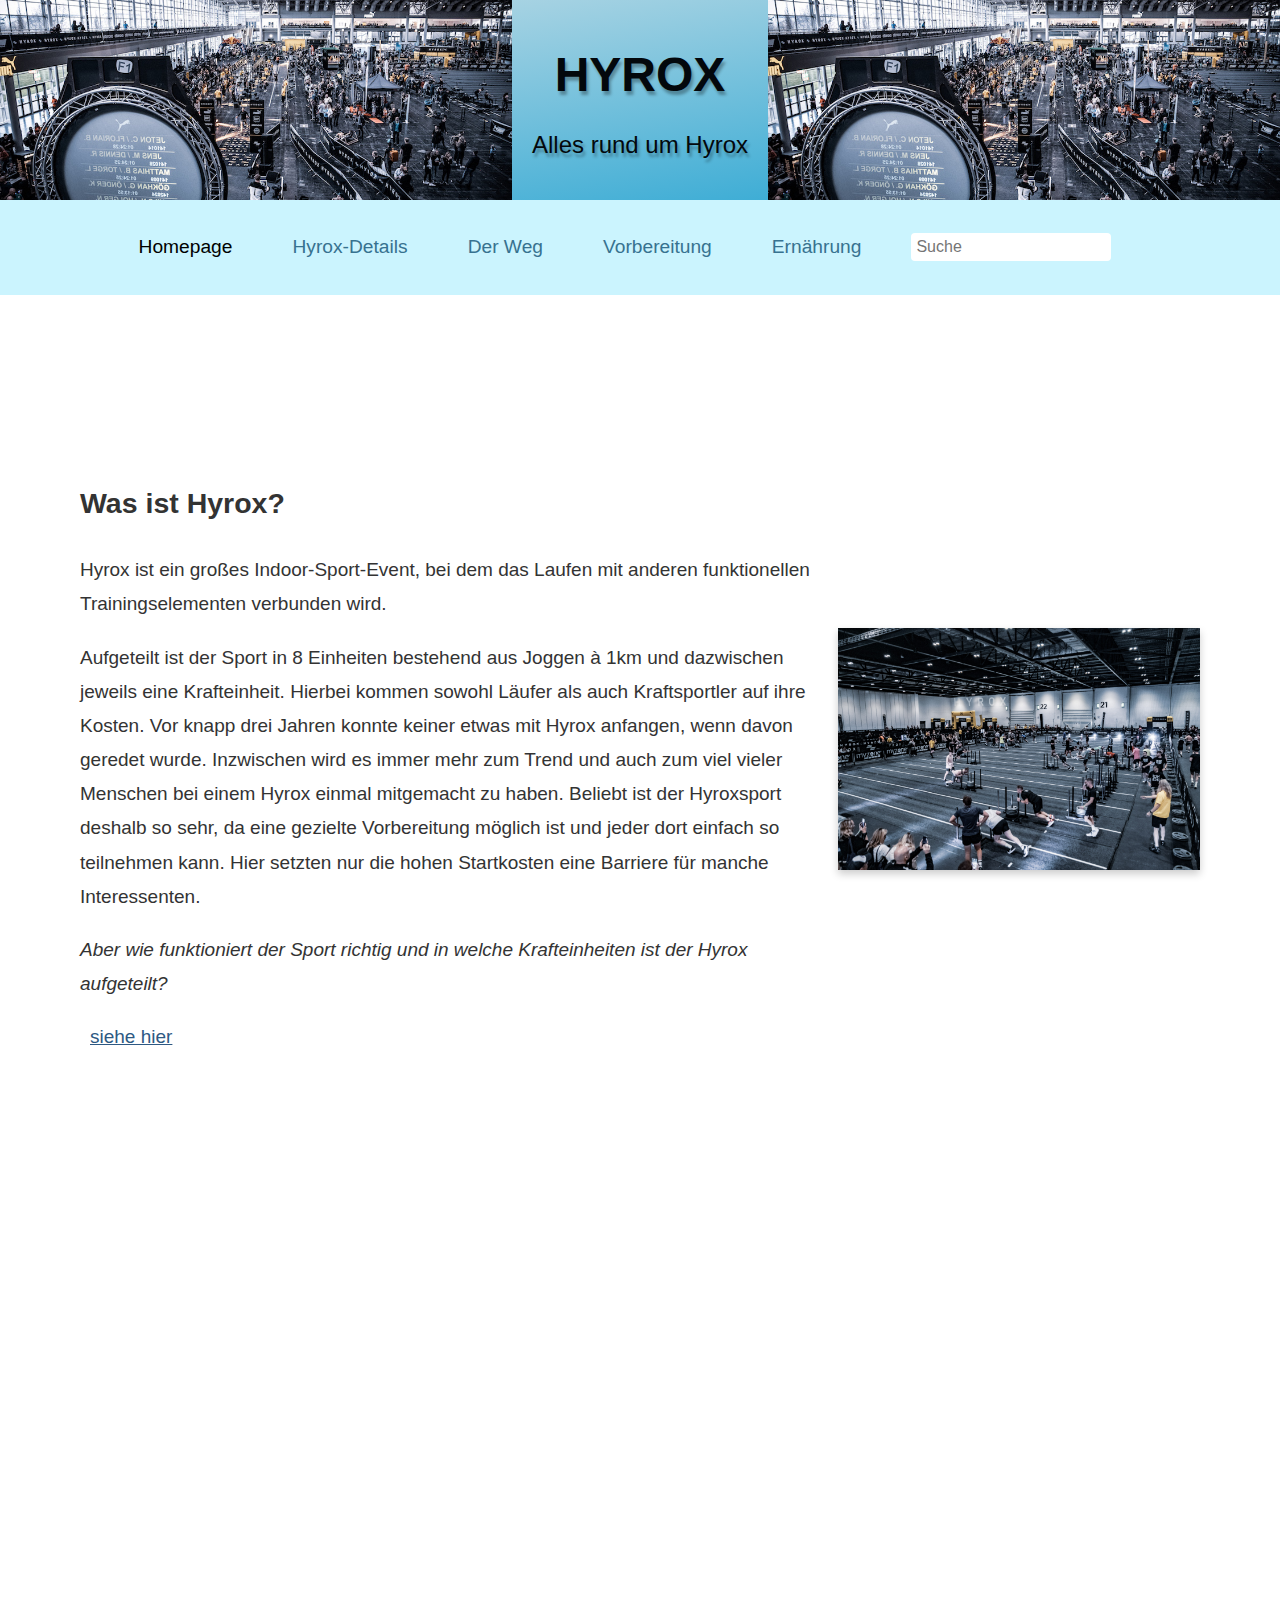
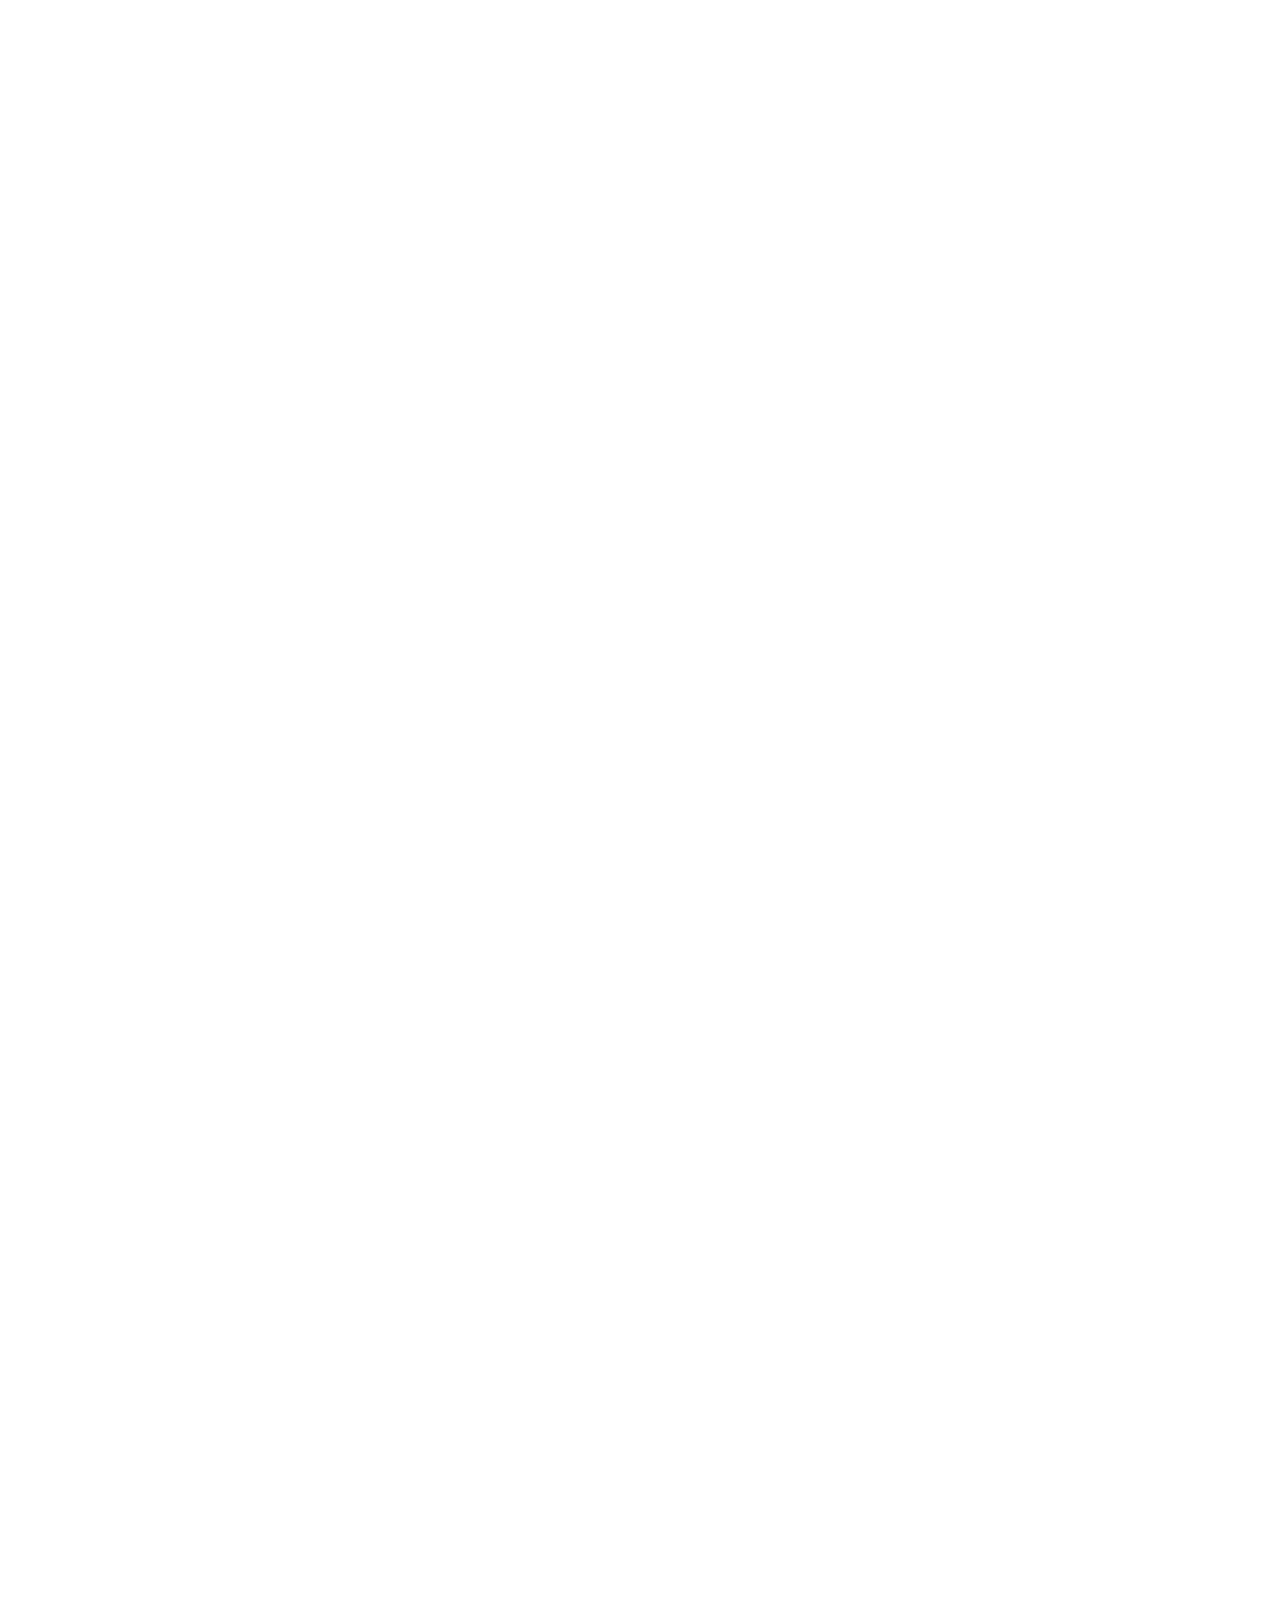
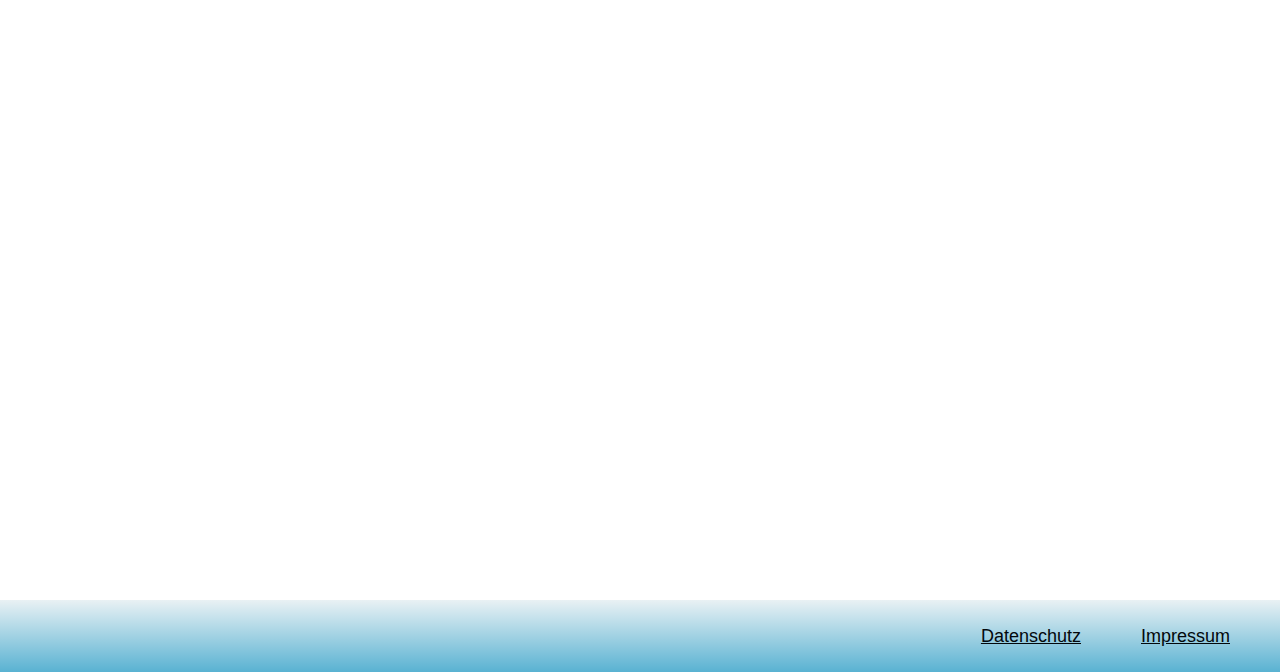
==== commit 1758d6e4: "Slideshow mit neuen Bilder in den Header eingefügt, Bilder mit alt-tag beschrieben" ====
--- a/index.html
+++ b/index.html
@@ -13,21 +13,27 @@
 <body>
     <header role="banner">
         <div class="flex-container">
-            <div>
-                <img class="header-image2" src="images/image1.jpg" id="bild1"
+            <div class="slideshow-container" id="slideshow-left">
+                <img class="header-image slideshow-image" src="images/image1.jpg" id="bild1"
                     alt="Das Bild zeigt eine große Sporthalle mit vielen Teilnehmern und Zuschauern, die sich auf einem Fitness-Wettkampf, vermutlich einem Hyrox-Event, befinden. Im Vordergrund ist eine große digitale Anzeigetafel zu sehen, die die aktuellen Ergebnisse anzeigt.">
+                <img class="header-image slideshow-image" src="images/Bild1-Slide.webp" id="bild5"
+                    alt="Teilnehmerinnen bei einem Hyrox-Wettkampf, die eine Übung mit Sandsäcken absolvieren. Im Vordergrund macht eine Frau Ausfallschritte, während sie einen Sandsack über ihren Schultern trägt. Im Hintergrund sind weitere Sportlerinnen und Zuschauer zu sehen, die die Veranstaltung in einer großen Sporthalle verfolgen. Die Wettkampffläche ist mit Hyrox-Bannern begrenzt.">
+                <img class="header-image slideshow-image" src="images/Bild2-Slide.avif" id="bild6"
+                    alt="Zwei männliche Athleten führen während eines Hyrox-Wettkampfs eine Übung mit schweren Medizinbällen durch, indem sie die Bälle gegen eine Wand werfen. Mehrere Schiedsrichter und Trainer knien daneben, um die Leistung zu überwachen. Im Hintergrund sind viele Zuschauer und Kameraleute zu sehen, die die Aktion verfolgen. Die Atmosphäre ist intensiv und energiegeladen in einer vollbesetzten Halle.">
             </div>
             <div class="container">
                 <div>
                     <h1>HYROX</h1>
-                </div>
-                <div>
                     <p1>Alles rund um Hyrox</p1>
                 </div>
             </div>
-            <div>
-                <img class="header-image" src="images/image1.jpg" id="bild01"
+            <div class="slideshow-container" id="slideshow-right">
+                <img class="header-image2 slideshow-image" src="images/image1.jpg" id="bild01"
                     alt="Das Bild zeigt eine große Sporthalle mit vielen Teilnehmern und Zuschauern, die sich auf einem Fitness-Wettkampf, vermutlich einem Hyrox-Event, befinden. Im Vordergrund ist eine große digitale Anzeigetafel zu sehen, die die aktuellen Ergebnisse anzeigt.">
+                <img class="header-image2 slideshow-image" src="images/Bild1-Slide.webp" id="bild05" 
+                    alt="Teilnehmerinnen bei einem Hyrox-Wettkampf, die eine Übung mit Sandsäcken absolvieren. Im Vordergrund macht eine Frau Ausfallschritte, während sie einen Sandsack über ihren Schultern trägt. Im Hintergrund sind weitere Sportlerinnen und Zuschauer zu sehen, die die Veranstaltung in einer großen Sporthalle verfolgen. Die Wettkampffläche ist mit Hyrox-Bannern begrenzt.">
+                <img class="header-image2 slideshow-image" src="images/Bild2-Slide.avif" id="bild06"
+                    alt="Zwei männliche Athleten führen während eines Hyrox-Wettkampfs eine Übung mit schweren Medizinbällen durch, indem sie die Bälle gegen eine Wand werfen. Mehrere Schiedsrichter und Trainer knien daneben, um die Leistung zu überwachen. Im Hintergrund sind viele Zuschauer und Kameraleute zu sehen, die die Aktion verfolgen. Die Atmosphäre ist intensiv und energiegeladen in einer vollbesetzten Halle.">
             </div>
         </div>
     </header>
--- a/CSS/index.styles.css
+++ b/CSS/index.styles.css
@@ -23,10 +23,64 @@
     max-height: 200px;
 }
 
+#bild6 {
+    max-width: auto;
+    max-height: 200px;
+}
+
+#bild06 {
+    max-width: auto;
+    max-height: 200px;
+}
+
+#bild5 {
+    max-width: auto;
+    max-height: 200px;
+}
+
+#bild05 {
+    max-width: auto;
+    max-height: 200px;
+}
+
+.slideshow-container {
+    position: relative;
+    width: 600px;
+    height: 200px;
+    overflow: hidden;
+}
+
+.slideshow-image {
+    position: absolute;
+    width: 100%;
+    height: 100%;
+    object-fit: cover;
+    opacity: 0;
+    transition: opacity 1s ease-in-out;
+}
+
+.slideshow-image.active {
+    opacity: 1;
+}
+
 /*Überschrift in Flexbox*/
 .container {
+    display: flex;
+    flex-direction: column;
+    align-items: center;
     text-align: center;
-}
+    flex-shrink: 0; /* Verhindert das Schrumpfen des Containers */
+    min-width: 150px; /* Mindestbreite des Containers */
+    padding: 0 0px;
+}
+
+/*Überschrift in Flexbox*/
+.container div p {
+    font-size: calc(1rem + 1vw);
+    white-space: nowrap;          /* Verhindert Zeilenumbruch */
+    overflow: hidden;             /* Verhindert Überlauf */
+    text-overflow: ellipsis;      /* Zeigt "..." bei Überlauf */
+   }
 
 nav ul li a {
     /* Links im Header*/
@@ -103,7 +157,6 @@
     align-items: start;
     background: linear-gradient(to bottom right, #c9dfe7, #1ca1d1);
     /* Verlauf von hellblau nach mittelblau */
-    padding: 20px;
     margin: 0;
     box-sizing: border-box;
     gap: 20px;
@@ -115,7 +168,6 @@
     line-height: 1.8;
     color: #333;
     margin: 0;
-    padding: 40px;
 }
 
 a {
@@ -258,8 +310,8 @@
             display: none;
             flex-direction: column;
             position: absolute;
-            top: 40px;
-            left: 40px;
+            top: 3px;
+            left: 3px;
             background-color: #d7f1fa;
             border-radius: 8px;
             width: 220px;
@@ -278,6 +330,7 @@
 
     .nav-links li:last-child {
         border-bottom: none;
+        margin-bottom: 10px;
     }
 
     .nav-links li a:hover {
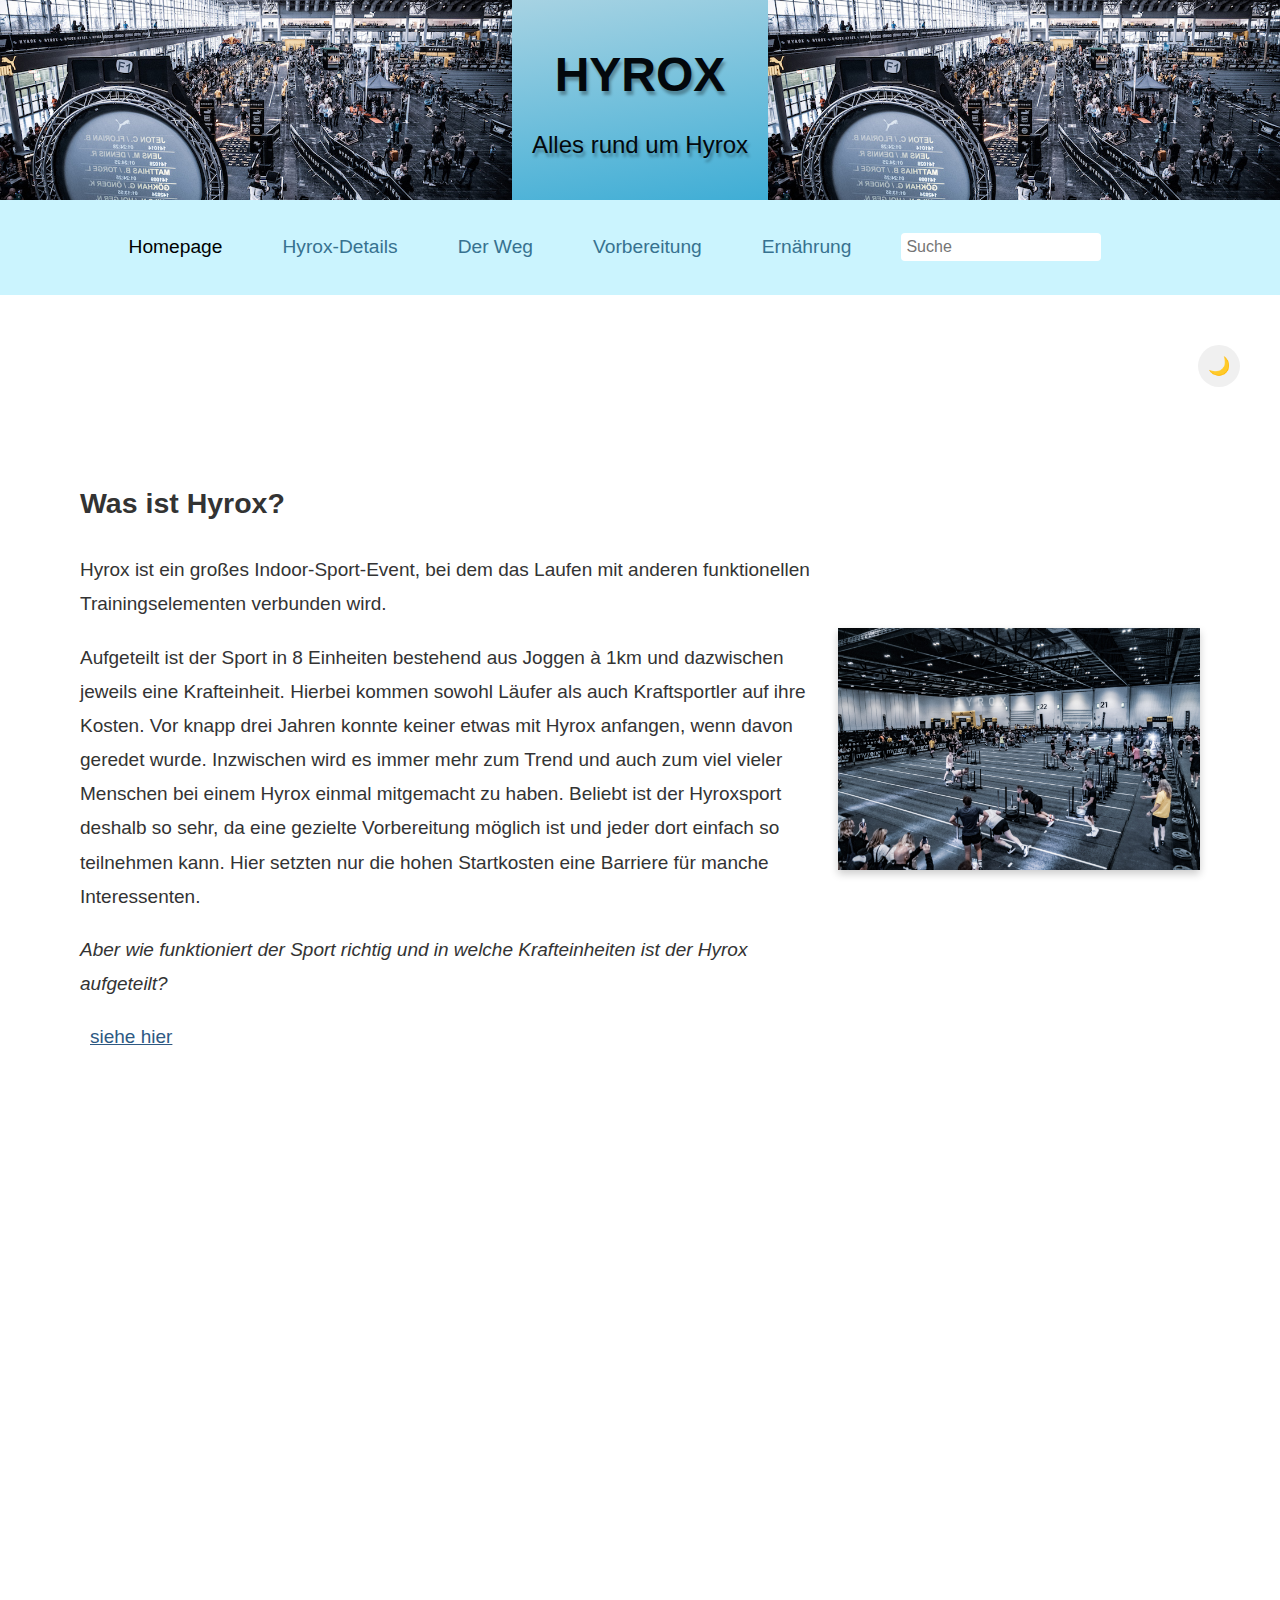
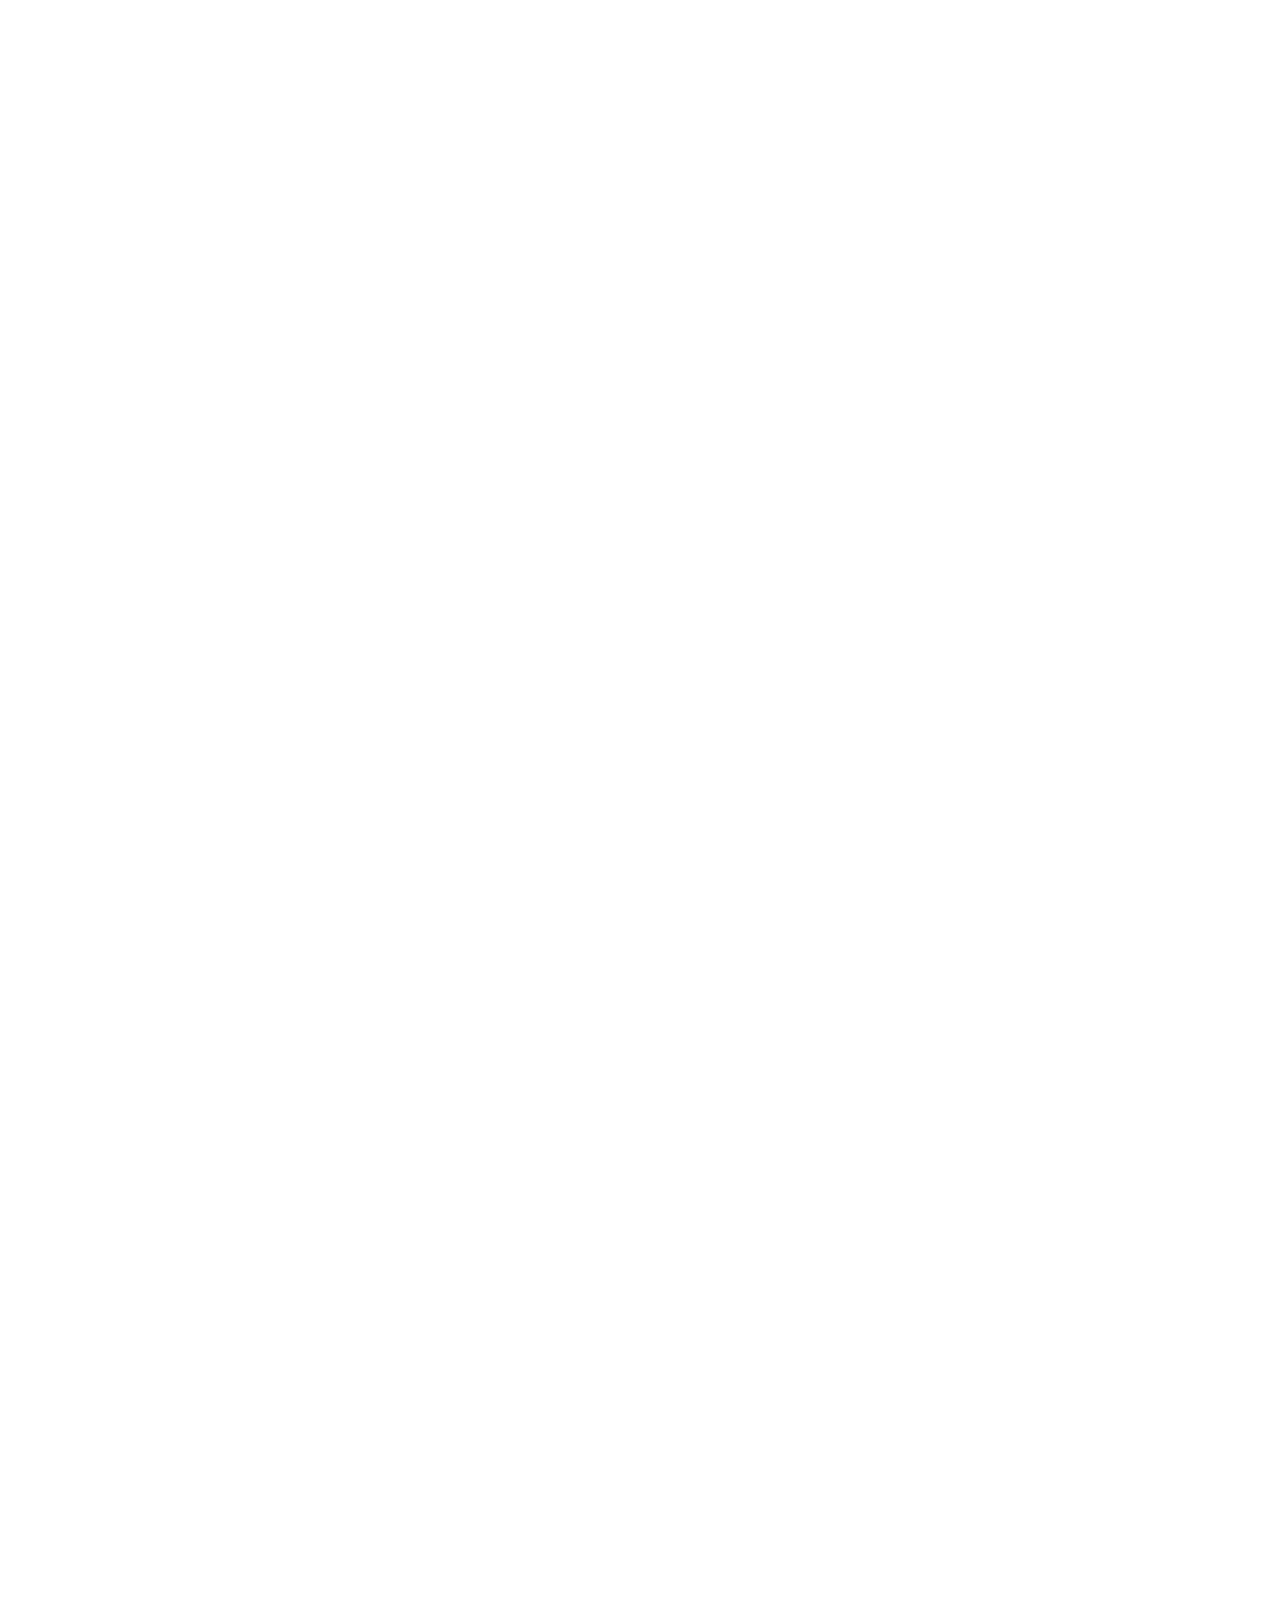
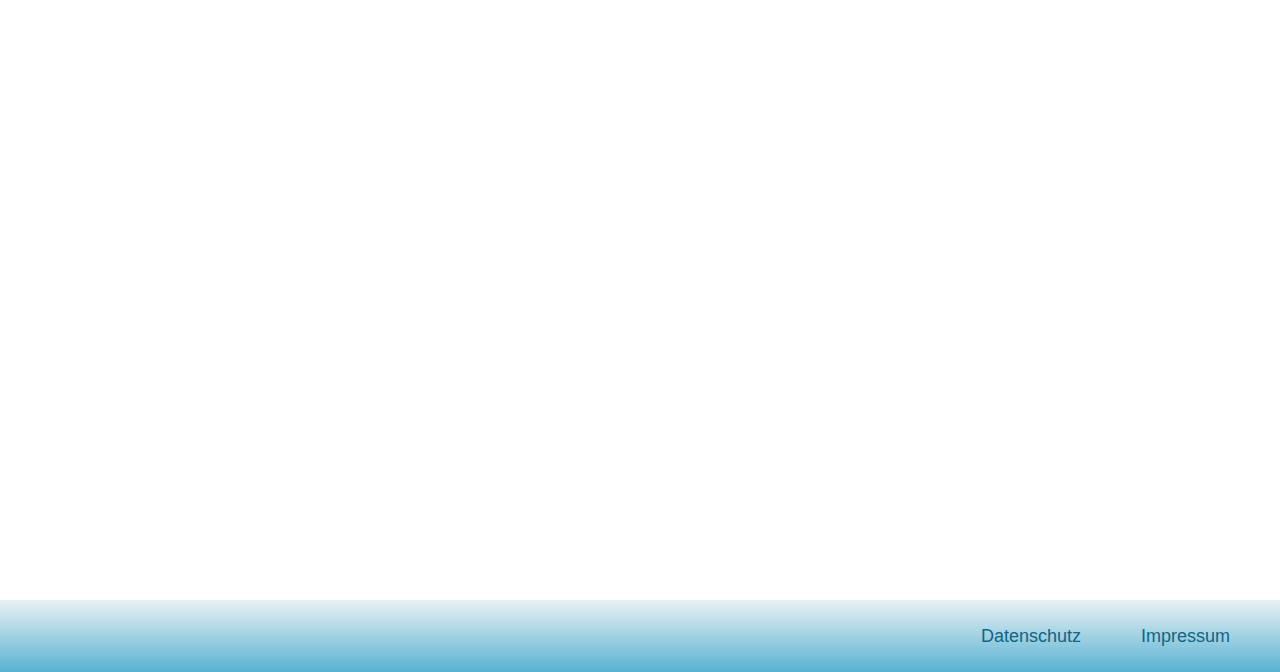
==== commit c1be2e5e: "Dark Mode angefangen einzubauen. Button hinzugefügt, Farbänderungen begonnen" ====
--- a/index.html
+++ b/index.html
@@ -60,6 +60,9 @@
                                 aria-label="Suche nach Inhalten">
                         </form>
                     </li>
+                    <li>
+                        <button id="darkModeToggle" class="dark-mode-button" aria-label="Dark Mode umschalten">🌙</button>
+                        </li>
                 </ul>
             </div>
         </nav>
@@ -86,7 +89,7 @@
                                 Interessenten.</p>
                             <p><em>Aber wie funktioniert der Sport richtig und in welche Krafteinheiten ist der Hyrox
                                     aufgeteilt?</em></p>
-                            <a href="HTML/details.html" aria-label="Mehr zu Hyrox-Details">siehe hier</a>
+                            <a class="darkmode-link-dark" href="HTML/details.html" aria-label="Mehr zu Hyrox-Details">siehe hier</a>
                         </div>
                         <div>
                             <img src="images/image4.jpg" id="bild4"
@@ -114,7 +117,7 @@
                                 lieben
                                 gelernt. Ich fing ganz unverhofft in einem neuen Fitnessstudio an und traf hier auf...
                             </p>
-                            <a href="HTML/weg.html" aria-label="Mehr über meinen Weg zum Hyrox">weiter lesen</a>
+                            <a class="darkmode-link-dark" href="HTML/weg.html" aria-label="Mehr über meinen Weg zum Hyrox">weiter lesen</a>
                         </div>
                     </div>
                 </section>
@@ -132,7 +135,7 @@
                                         <th>Termin</th>
                                     </tr>
                                 </thead>
-                                <tbody>
+                                <tbody class="darkmode-text-dark">
                                     <tr>
                                         <td>Stockholm</td>
                                         <td>07.12.24 + 08.12.24</td>
@@ -159,7 +162,7 @@
                                     </tr>
                                     <tr>
                                         <td>weitere Orte</td>
-                                        <td><a href="https://hyrox.com/find-my-race/"
+                                        <td><a  class="darkmode-link-dark"  href="https://hyrox.com/find-my-race/"
                                                 aria-label="Weitere Hyrox Orte">sieh
                                                 hier</a></td>
                                     </tr>
@@ -177,7 +180,7 @@
                                         <th>Jahr</th>
                                     </tr>
                                 </thead>
-                                <tbody>
+                                <tbody class="darkmode-text-dark">
                                     <tr>
                                         <td>Hyrox Double Mixed</td>
                                         <td>März 2025</td>
@@ -209,12 +212,12 @@
                 <section class="content fade-in">
                     <h2 id="vorbereitung">Wie bereite ich mich vor?</h2>
                     <p>Hier sind einige Tipps für eine gute Vorbereitung auf den Hyrox:</p>
-                    <ol>
+                    <ol class="darkmode-text-dark">
                         <li>Mit wenig Gewicht anfangen und langsam steigern</li>
                         <li>Regeneration ist das A und O</li>
                         <li>Regelmäßige Hyrox Einheiten</li>
                         <li>Unterschätze die insgesamt 8km nicht. Trainiere das Laufen</li>
-                        <li>Mehr Infos für eine gute Vorbereitung mit Plänen: <a
+                        <li>Mehr Infos für eine gute Vorbereitung mit Plänen: <a  class="darkmode-link-dark" 
                                 href="HTML/vorbereitungen.html">hier!</a></li>
                     </ol>
                 </section>
@@ -228,13 +231,13 @@
                         erreichen, sondern ebenfalls das Richtige zu sich zu nehmen.
                         Somit kann die Ernährung extrem viel beihilfe leisten um seine Ziele zu erreichen.
                         Wichtige Stoffe sind hierbei:</p>
-                    <ul>
+                    <ul class="darkmode-text-dark">
                         <li><strong>Ballaststoffe</strong> - Achtung, haben viele Kalorien</li>
                         <li><strong>Proteine</strong> - 1,5 g pro Kilogram für die Muskeln</li>
                         <li><strong>Genug Kalorien</strong> zu sich nehmen</li>
                         <li><strong>Viel trinken,</strong> damit der Körper nicht dehydriert</li>
                     </ul>
-                    <a href="HTML/ernaehrung.html" aria-label="Weitere Infos zur Ernährung">weitere Infos zur
+                    <a  class="darkmode-link-dark" href="HTML/ernaehrung.html" aria-label="Weitere Infos zur Ernährung">weitere Infos zur
                         Ernährung</a>
                 </section>
             </article>
@@ -250,5 +253,4 @@
         </div>
     </footer>
 </body>
-
 </html>--- a/CSS/index.styles.css
+++ b/CSS/index.styles.css
@@ -226,13 +226,14 @@
 }
 
 .footer-link {
-    color: #03080c;
+    color: #0f6686;
+    text-decoration: none;
 }
 
 .footer-link:hover,
 /*Links ändern die Farbe wenn die Maus darüber fährt*/
 .footer-link:focus {
-    color: rgb(73, 111, 148);
+    color: rgb(115, 161, 206);
 }
 
 .responsive-image {
@@ -304,6 +305,47 @@
     border-radius: 4px;
 }
 
+/*DARKMODE*/
+/* Grundlegendes Styling für den Dark Mode */ 
+
+body.dark-mode {
+    background-color: #2b2d2f;
+    color: #ffffff;
+}
+
+/* Styling für den Dark Mode Button */
+.dark-mode-button {
+    position: absolute;
+    top: 345px;
+    right: 40px;
+    background-color: #f0f0f0;
+    border: none;
+    padding: 10px;
+    border-radius: 50%;
+    cursor: pointer;
+    font-size: 18px;
+    transition: background-color 0.3s;
+}
+
+.dark-mode-button:hover {
+    background-color: #e0e0e0;
+}
+
+body.dark-mode .dark-mode-button {
+    background-color: #444;
+    color: #f0f0f0;
+}
+
+@media (prefers-color-scheme: dark) {
+    /* Spezifische Klasse für dunklen Text im Dark Mode */
+    .darkmode-text-dark {
+        color: #000000; /* Setze den Text auf schwarz nur im Dark Mode */
+    }
+    .darkmode-link-dark {
+        color:#488dd2;
+    }
+}
+
 /* Dropdown-Menü für Mobilgeräte */
 @media (max-width: 768px) {
         .nav-links {
--- a/CSS/homepage.styles.css
+++ b/CSS/homepage.styles.css
@@ -33,7 +33,6 @@
     font-family: 'Open Sans', sans-serif;
     font-size: 18px;
     line-height: 1.8;
-    color: #333;
     margin: 0;
     padding: 40px;
 }
@@ -130,7 +129,6 @@
     justify-content: center;
     align-items: center;
     background: linear-gradient(to bottom right, #e9f1f4, #59b2d2);
-    border-radius: 15px;
     padding: 5px 10px 5px 10px;
     box-sizing: border-box;
     gap: 20px;
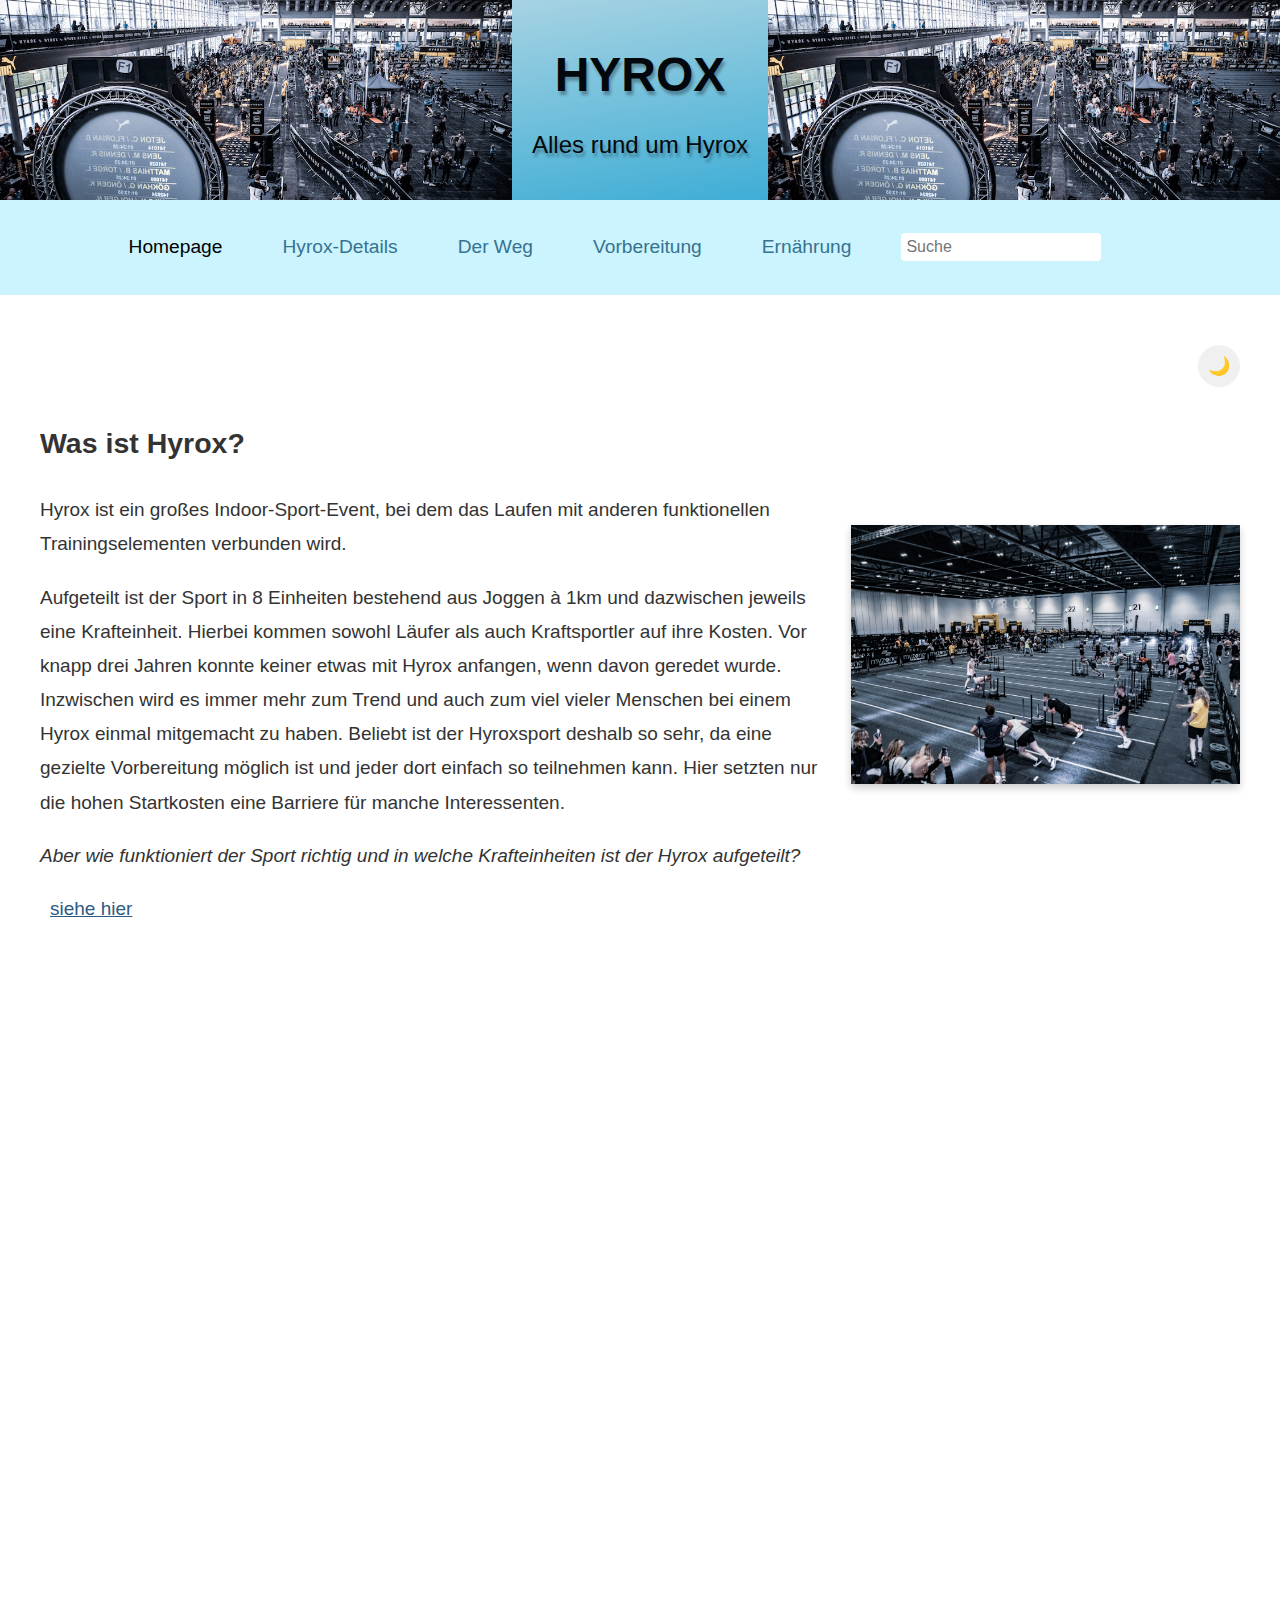
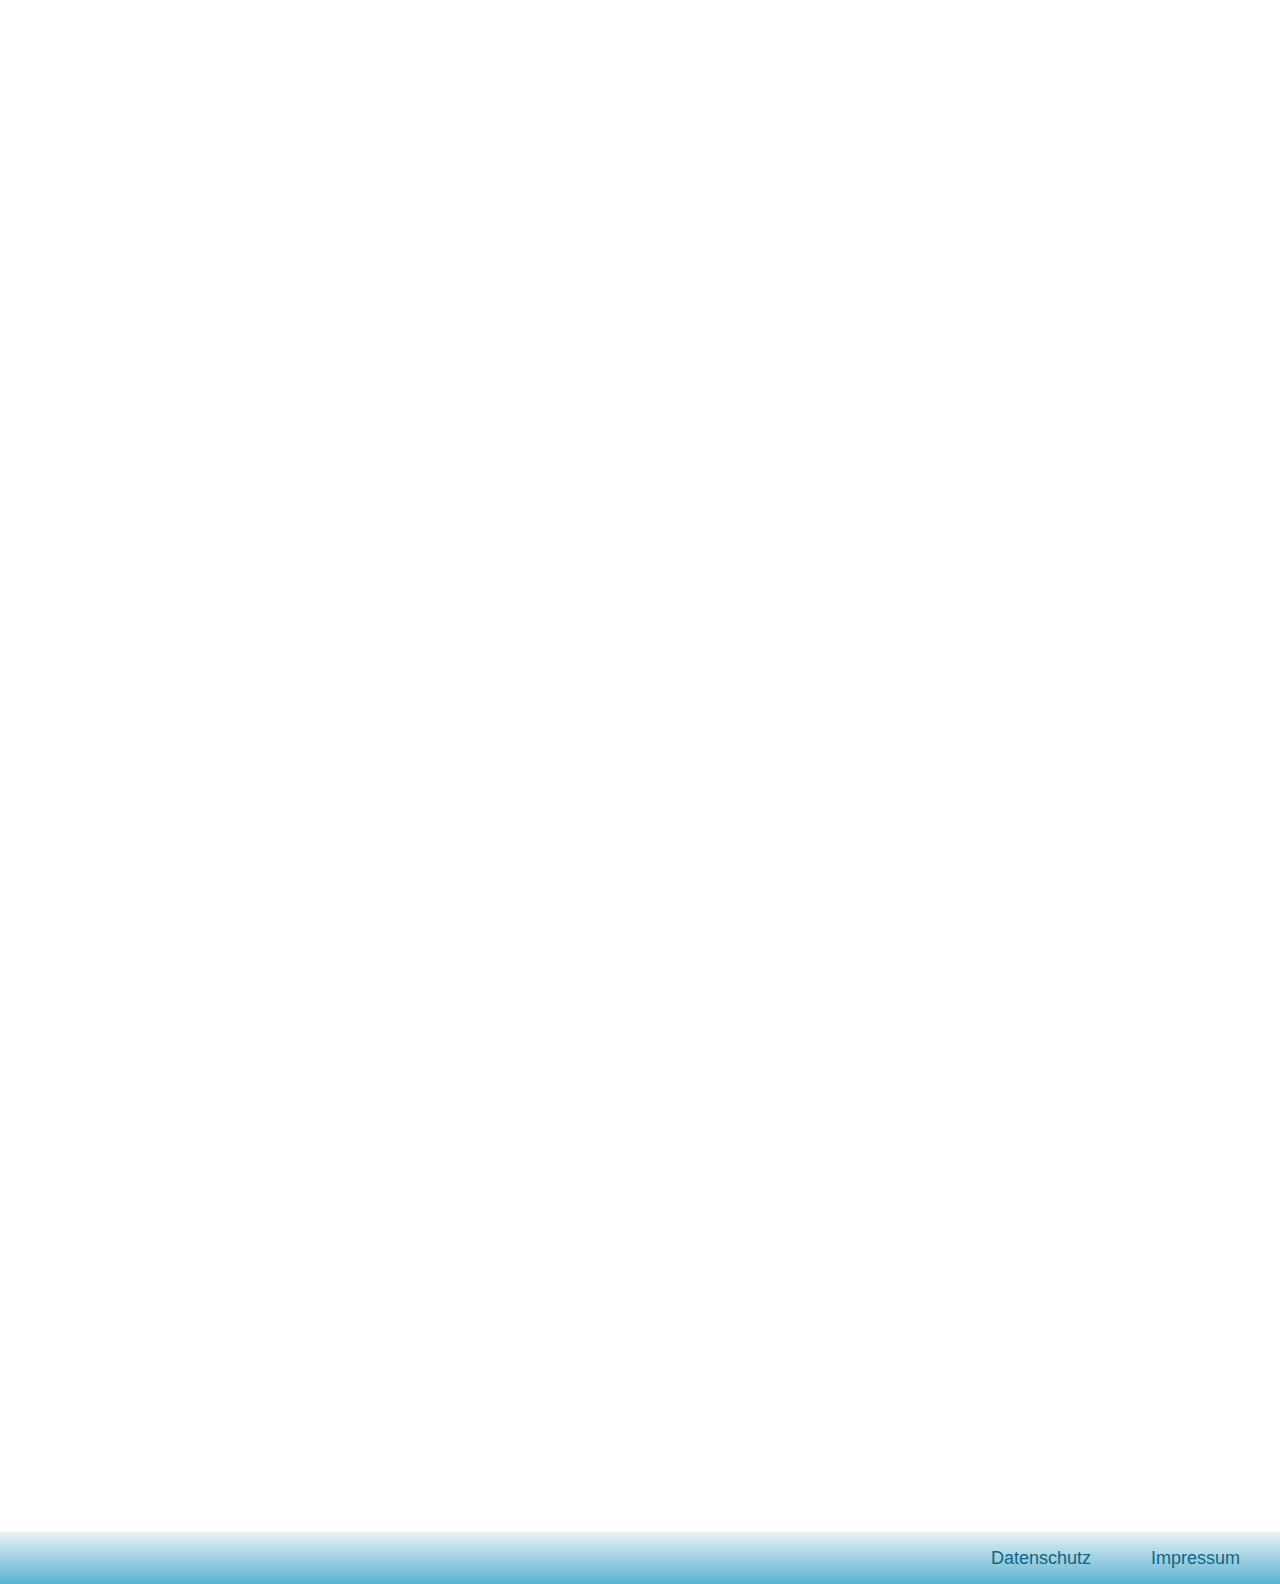
==== commit 9ca476c0: "Anpassung HImepage in Mobiler Version: größe Schriften und Bilder" ====
--- a/index.html
+++ b/index.html
@@ -103,10 +103,6 @@
                 <section class="content fade-in">
                     <div class="flex-container2">
                         <div>
-                            <img src="images/image2.jpg" id="bild2"
-                                alt="Das Bild zeigt zwei fröhliche Hyrox-Teilnehmer vor einem Sponsoren-Backdrop. Eine Frau sitzt auf den Schultern eines Mannes, während beide lächeln und die Frau den Arm zum Zeichen der Stärke hebt.">
-                        </div>
-                        <div>
                             <h2 id="wie-kam-ich-zu-hyrox">Wie kam ich zum Hyrox?</h2>
                             <p>Sport in jeglicher Form hat mich schon immer in meinem Leben begleitet und mir immer
                                 wieder
@@ -118,6 +114,10 @@
                                 gelernt. Ich fing ganz unverhofft in einem neuen Fitnessstudio an und traf hier auf...
                             </p>
                             <a class="darkmode-link-dark" href="HTML/weg.html" aria-label="Mehr über meinen Weg zum Hyrox">weiter lesen</a>
+                        </div>
+                        <div>
+                            <img src="images/image2.jpg" id="bild2"
+                                alt="Das Bild zeigt zwei fröhliche Hyrox-Teilnehmer vor einem Sponsoren-Backdrop. Eine Frau sitzt auf den Schultern eines Mannes, während beide lächeln und die Frau den Arm zum Zeichen der Stärke hebt.">
                         </div>
                     </div>
                 </section>
--- a/CSS/index.styles.css
+++ b/CSS/index.styles.css
@@ -210,7 +210,7 @@
     justify-content: flex-end;
     align-items: center;
     background: linear-gradient(to bottom, #e9f1f4, #59b2d2);
-    padding: 20px;
+    padding: 10px;
     margin-top: 30px;
     box-sizing: border-box;
     gap: 20px;
--- a/CSS/homepage.styles.css
+++ b/CSS/homepage.styles.css
@@ -34,7 +34,6 @@
     font-size: 18px;
     line-height: 1.8;
     margin: 0;
-    padding: 40px;
 }
 
 table {
@@ -112,6 +111,7 @@
 /*Flexbox für "Wie kam ich zum Hyrox"*/
 .flex-container2 {
     display: flex;
+    flex-direction:row-reverse;
     justify-content: space-between;
     align-items: center;
     padding: 20px;
@@ -138,8 +138,8 @@
 }
 
 .table {
-    max-width: 500px;
-    max-height: 200px;
+    max-width: 95%;
+    max-height: auto;
     border-collapse: collapse;
     border: 1px solid #ccc;
     table-layout: fixed;
@@ -180,6 +180,28 @@
     }
 }
 
+@media (max-width: 768px) {
+    h2 {
+        font-size: 1rem;
+    }
+
+    p, a, ol, ul {
+        font-size: 0.6rem;
+    }
+
+    #bild2, #bild4 {
+        max-height: 50%;
+        height: auto;
+    }
+
+    .table {
+        font-size: 0.4rem;
+    }   }
+
+    .table th, .table td {
+        padding: 5px;
+}
+
 /* Animation für sanftes Ein- und Ausblenden */
 .fade {
     animation: fadeEffect 1s ease-in-out;
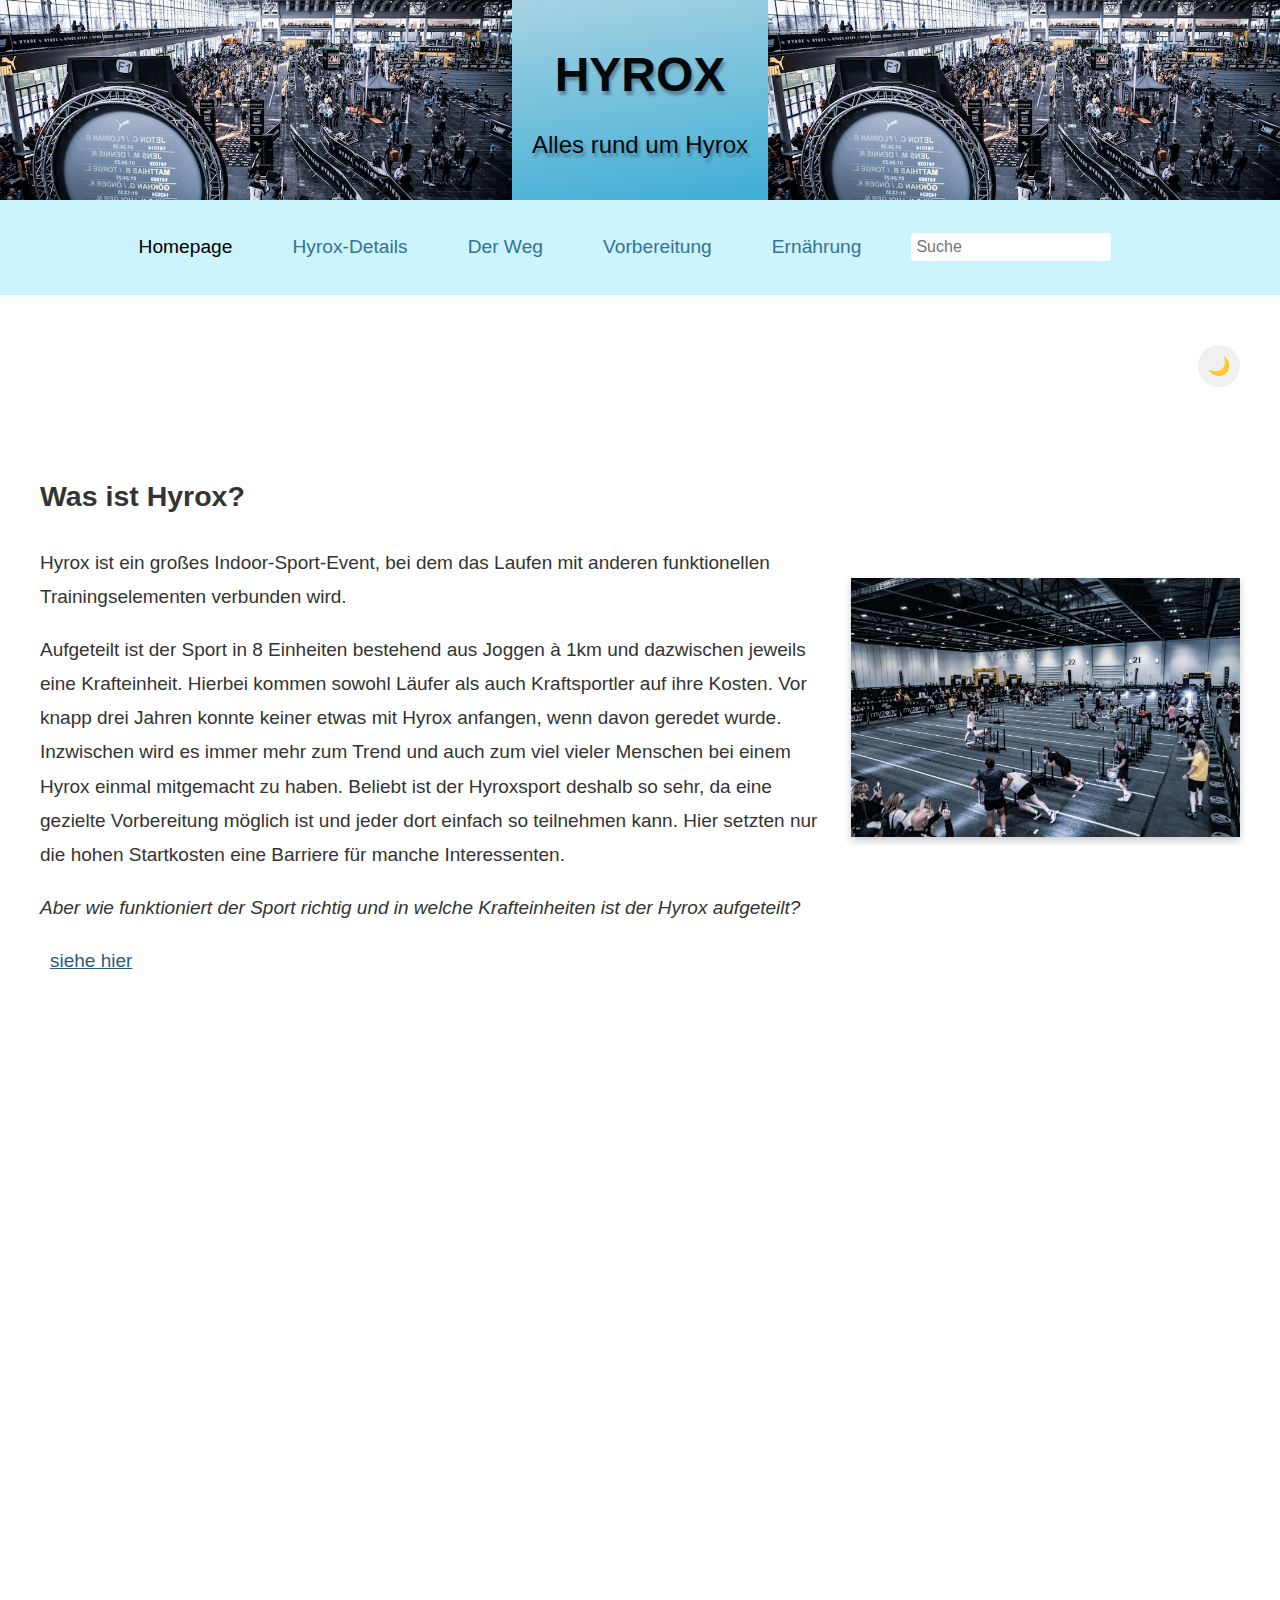
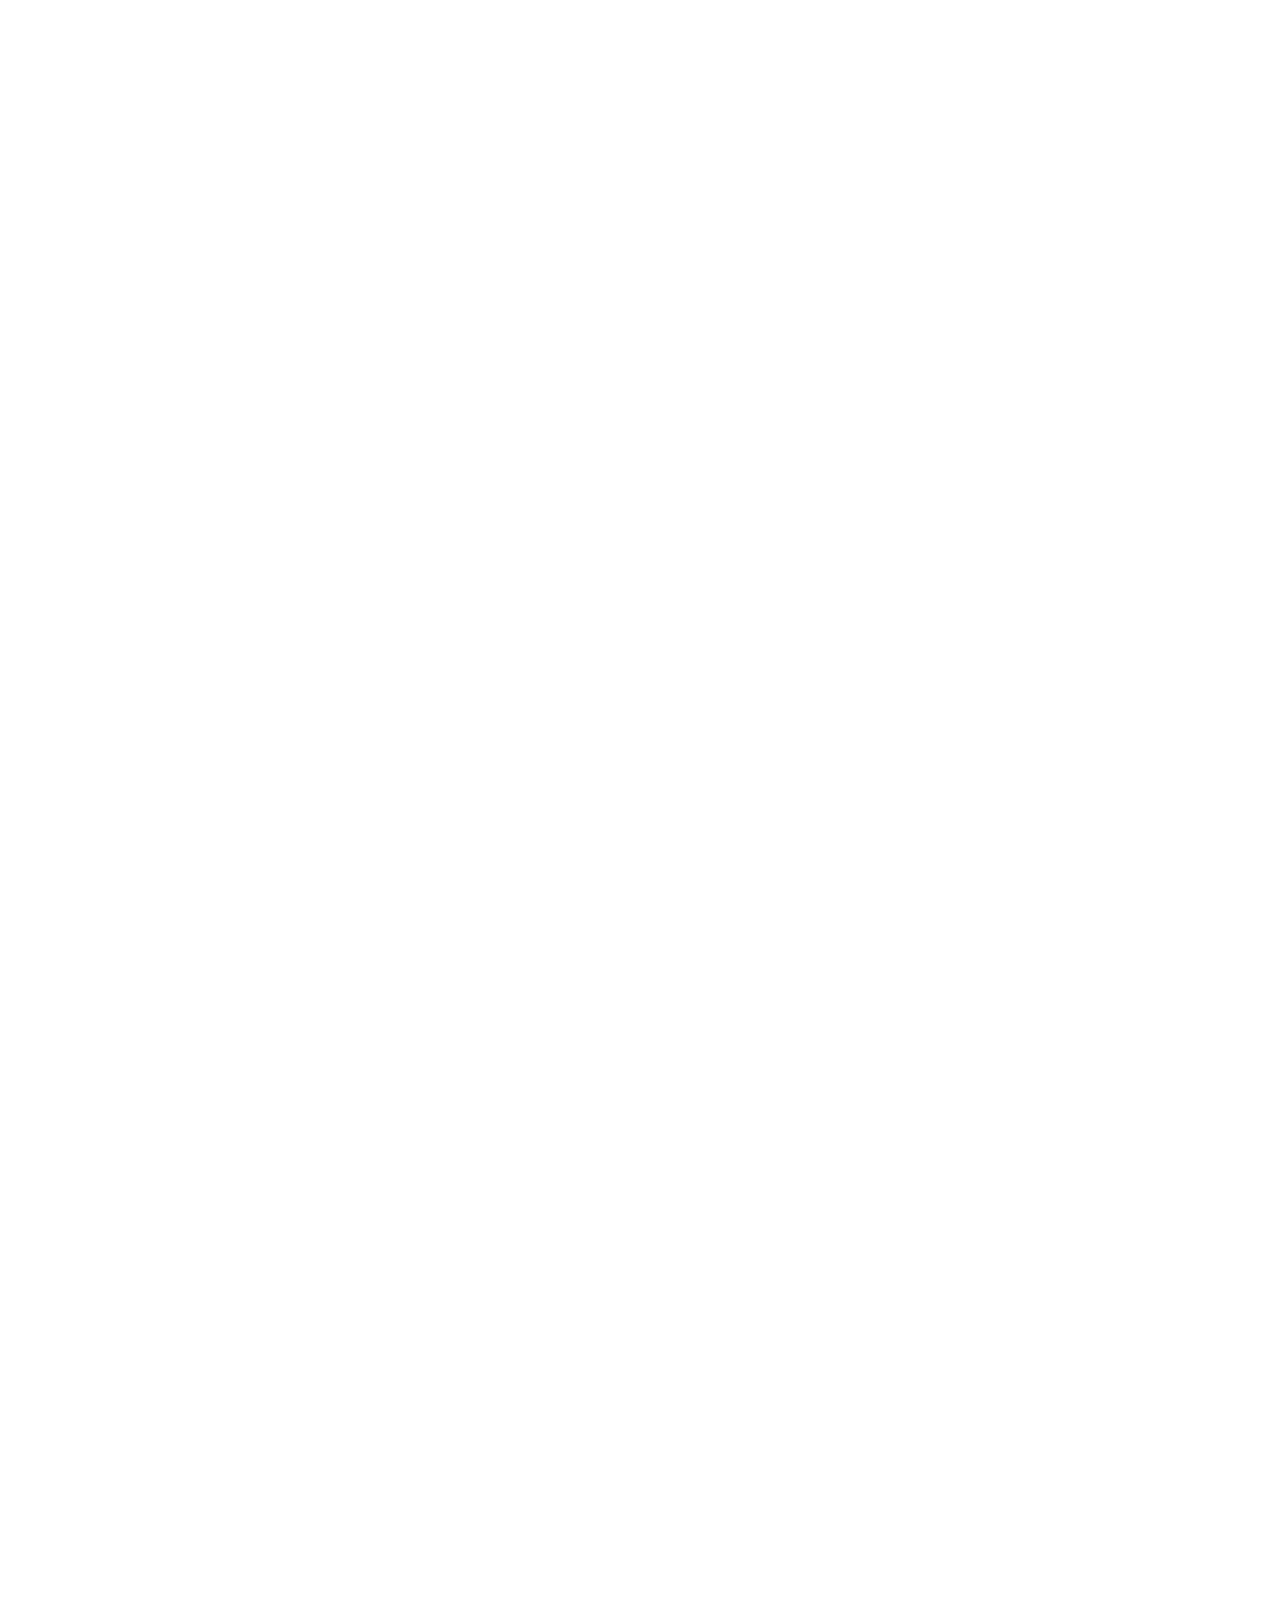
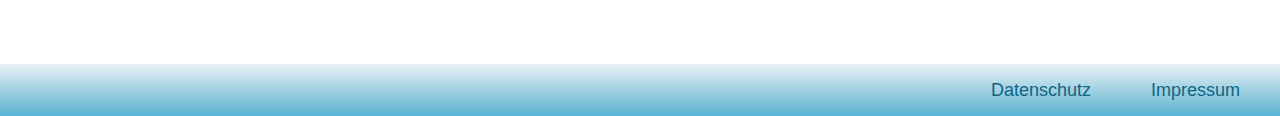
==== commit 254b917e: "Darkmode Button versetzt" ====
--- a/index.html
+++ b/index.html
@@ -60,11 +60,11 @@
                                 aria-label="Suche nach Inhalten">
                         </form>
                     </li>
-                    <li>
-                        <button id="darkModeToggle" class="dark-mode-button" aria-label="Dark Mode umschalten">🌙</button>
-                        </li>
                 </ul>
             </div>
+            <li>
+                <button id="darkModeToggle" class="dark-mode-button" aria-label="Dark Mode umschalten">🌙</button>
+                </li>
         </nav>
 
         <div class="einwischen">
--- a/CSS/homepage.styles.css
+++ b/CSS/homepage.styles.css
@@ -196,10 +196,16 @@
 
     .table {
         font-size: 0.4rem;
-    }   }
+    }   
 
     .table th, .table td {
         padding: 5px;
+    }
+    .dark-mode-button {
+        position: absolute;
+        top: 270px;
+        right: 40px;
+    }
 }
 
 /* Animation für sanftes Ein- und Ausblenden */
